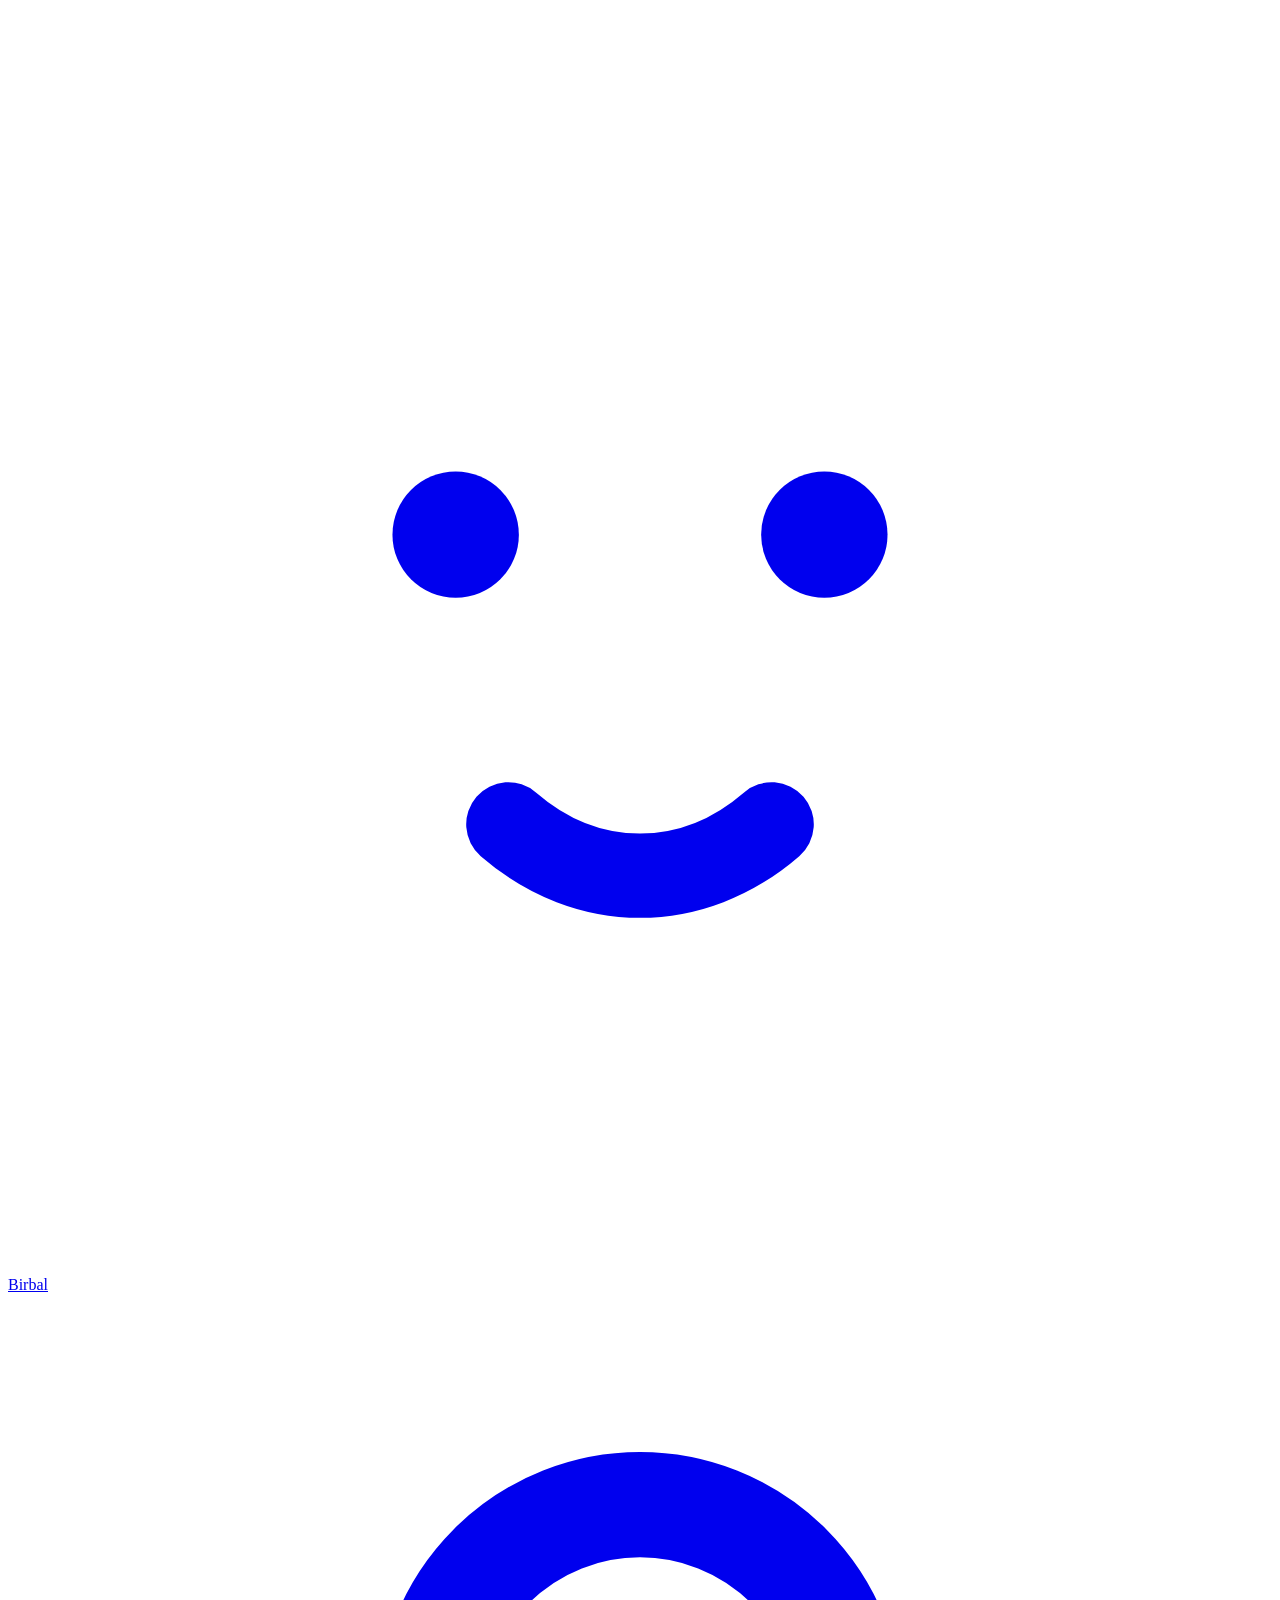
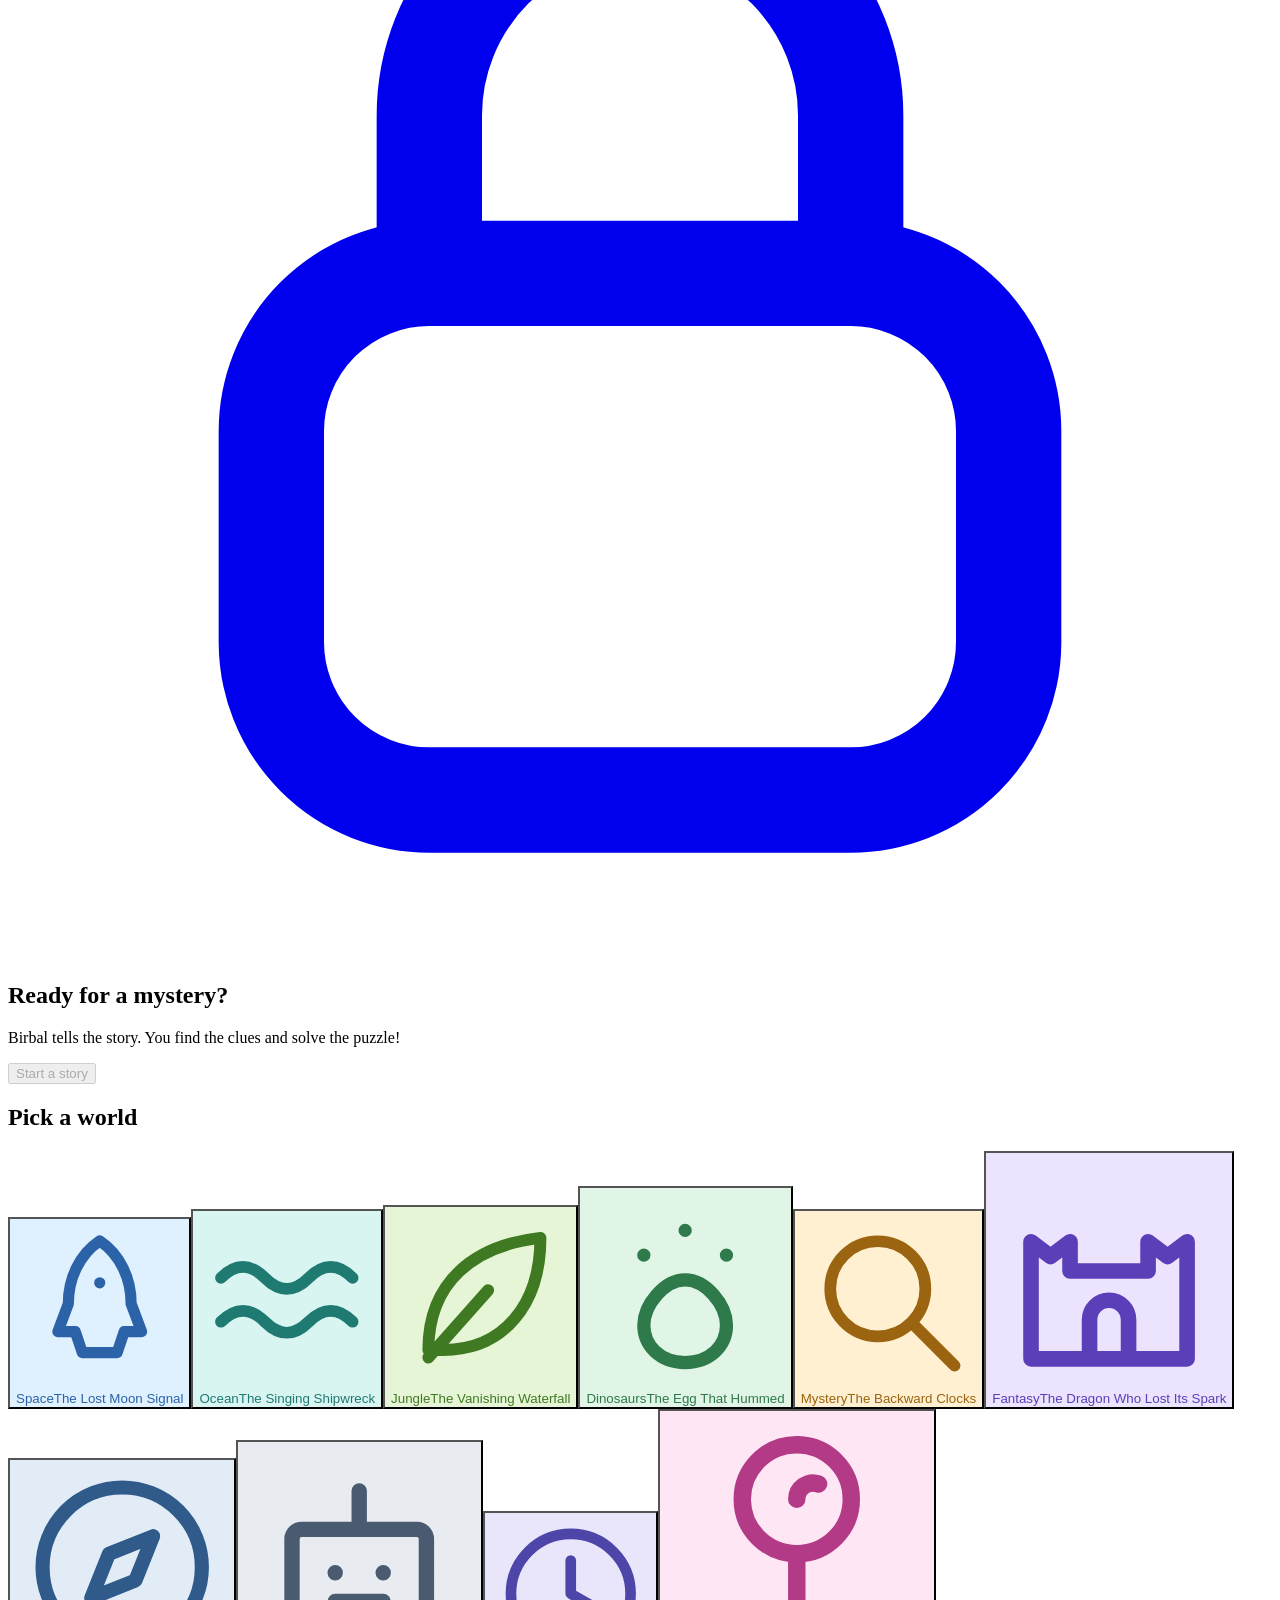
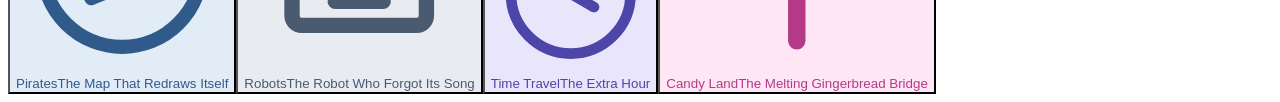
==== index.html @ 878a2c6e "Publish Birbal static site Co-Authored-By: Claude Opus 5.5 <noreply@anthropic.com>" ====
<!DOCTYPE html><html lang="en" class="aFszna_variable"><head><meta charSet="utf-8"/><meta name="viewport" content="width=device-width, initial-scale=1, viewport-fit=cover"/><link rel="preload" href="/birbal/_next/static/media/61715dc81dd9b4e8-s.p.0ez3bnoxb63ra.woff2" as="font" crossorigin="" type="font/woff2"/><link rel="stylesheet" href="/birbal/_next/static/chunks/2mr7wgfhaxmcb.css" data-precedence="next"/><link rel="preload" as="script" fetchPriority="low" href="/birbal/_next/static/chunks/3v_59l1qr_8dp.js"/><script src="/birbal/_next/static/chunks/1gxixk9rla1_d.js" async=""></script><script src="/birbal/_next/static/chunks/23e6jep2anmtk.js" async=""></script><script src="/birbal/_next/static/chunks/turbopack-1sges23ohlse-.js" async=""></script><script src="/birbal/_next/static/chunks/3qfy96eoyh-ek.js" async=""></script><script src="/birbal/_next/static/chunks/2j0jc3x-bgsv2.js" async=""></script><meta name="theme-color" content="#fdf6ea"/><title>Birbal · Stories you solve</title><meta name="description" content="A witty storyteller for kids. Every story is a mystery you help solve."/><meta name="next-size-adjust" content=""/><script src="/birbal/_next/static/chunks/0cz1d0mv5g_q7.js" noModule=""></script></head><body class="font-sans antialiased"><div hidden=""><!--$--><!--/$--></div><main class="mx-auto min-h-dvh max-w-5xl px-4 pb-16 pt-[max(1.25rem,env(safe-area-inset-top))] sm:px-8"><header class="flex items-center justify-between py-2"><a class="flex items-center gap-2.5" aria-label="Birbal home" href="/birbal/"><span class="grid place-items-center rounded-[40%] bg-sun text-white shadow-soft h-12 w-12 text-2xl" aria-hidden="true"><svg viewBox="0 0 24 24" fill="none" stroke="currentColor" stroke-width="1.6" stroke-linecap="round" stroke-linejoin="round" class="h-[70%] w-[70%]" aria-hidden="true"><circle cx="8.5" cy="10" r="1.2" fill="currentColor" stroke="none"></circle><circle cx="15.5" cy="10" r="1.2" fill="currentColor" stroke="none"></circle><path d="M9.5 15.5c1.5 1.3 3.5 1.3 5 0"></path></svg></span><span class="font-display font-bold tracking-tight text-4xl">Birbal</span></a><a aria-label="Grown-ups settings" class="grid h-11 w-11 place-items-center rounded-full bg-white/70 text-muted shadow-soft transition hover:text-ink" href="/birbal/parents/"><svg viewBox="0 0 24 24" fill="none" stroke="currentColor" stroke-width="2" stroke-linecap="round" class="h-5 w-5" aria-hidden="true"><rect x="5" y="11" width="14" height="10" rx="3"></rect><path d="M8 11V8a4 4 0 0 1 8 0v3"></path></svg></a></header><section class="rise mt-6 sm:mt-10"><h1 class="font-display text-4xl font-bold leading-[1.05] sm:text-6xl">Ready for a mystery?</h1><p class="mt-3 max-w-lg text-lg text-muted sm:text-xl">Birbal tells the story. You find the clues and solve the puzzle!</p><button disabled="" class="mt-8 flex w-full items-center justify-center gap-3 rounded-[2rem] bg-sun py-6 font-display text-3xl font-bold text-white shadow-lift transition hover:bg-sun-deep active:scale-[0.98] disabled:opacity-40 sm:py-7 sm:text-4xl">Start a story</button></section><section class="rise mt-12" style="animation-delay:80ms"><h2 class="font-display text-2xl font-semibold">Pick a world</h2><div class="mt-4 grid grid-cols-2 gap-4 sm:grid-cols-3"><button style="background:#dff0ff;color:#2c62a8" class="group flex min-h-36 flex-col items-start justify-between rounded-[1.75rem] p-5 text-left shadow-soft transition duration-200 hover:-translate-y-1 hover:shadow-lift active:scale-[0.97]"><span class="grid h-14 w-14 place-items-center rounded-2xl bg-white/70 text-3xl transition group-hover:scale-110" aria-hidden="true"><svg viewBox="0 0 24 24" fill="none" stroke="currentColor" stroke-width="1.6" stroke-linecap="round" stroke-linejoin="round" class="inline-block h-[1em] w-[1em] align-[-0.125em]"><path d="M12 3c3 2 4.5 5.5 4.5 9L18 16h-2.5l-1 3h-5l-1-3H6l1.5-4C7.5 8.5 9 5 12 3zM12 9v.01"></path></svg></span><span><span class="block text-sm font-semibold opacity-75">Space</span><span class="mt-0.5 block font-display text-xl font-semibold leading-tight">The Lost Moon Signal</span></span></button><button style="background:#d9f5f2;color:#1f7a72" class="group flex min-h-36 flex-col items-start justify-between rounded-[1.75rem] p-5 text-left shadow-soft transition duration-200 hover:-translate-y-1 hover:shadow-lift active:scale-[0.97]"><span class="grid h-14 w-14 place-items-center rounded-2xl bg-white/70 text-3xl transition group-hover:scale-110" aria-hidden="true"><svg viewBox="0 0 24 24" fill="none" stroke="currentColor" stroke-width="1.6" stroke-linecap="round" stroke-linejoin="round" class="inline-block h-[1em] w-[1em] align-[-0.125em]"><path d="M3 9c2-2 4-2 6 0s4 2 6 0 4-2 6 0M3 15c2-2 4-2 6 0s4 2 6 0 4-2 6 0"></path></svg></span><span><span class="block text-sm font-semibold opacity-75">Ocean</span><span class="mt-0.5 block font-display text-xl font-semibold leading-tight">The Singing Shipwreck</span></span></button><button style="background:#e6f5d6;color:#3f7a23" class="group flex min-h-36 flex-col items-start justify-between rounded-[1.75rem] p-5 text-left shadow-soft transition duration-200 hover:-translate-y-1 hover:shadow-lift active:scale-[0.97]"><span class="grid h-14 w-14 place-items-center rounded-2xl bg-white/70 text-3xl transition group-hover:scale-110" aria-hidden="true"><svg viewBox="0 0 24 24" fill="none" stroke="currentColor" stroke-width="1.6" stroke-linecap="round" stroke-linejoin="round" class="inline-block h-[1em] w-[1em] align-[-0.125em]"><path d="M5 19C5 10 11 5 20 4c0 9-5 15-13 15zM5 20l8-9"></path></svg></span><span><span class="block text-sm font-semibold opacity-75">Jungle</span><span class="mt-0.5 block font-display text-xl font-semibold leading-tight">The Vanishing Waterfall</span></span></button><button style="background:#e0f5e6;color:#2e7a4a" class="group flex min-h-36 flex-col items-start justify-between rounded-[1.75rem] p-5 text-left shadow-soft transition duration-200 hover:-translate-y-1 hover:shadow-lift active:scale-[0.97]"><span class="grid h-14 w-14 place-items-center rounded-2xl bg-white/70 text-3xl transition group-hover:scale-110" aria-hidden="true"><svg viewBox="0 0 24 24" fill="none" stroke="currentColor" stroke-width="1.6" stroke-linecap="round" stroke-linejoin="round" class="inline-block h-[1em] w-[1em] align-[-0.125em]"><path d="M12 21c-3 0-5-2-5-4.5S9.5 11 12 11s5 3 5 5.5-2 4.5-5 4.5zM7 8v.01M12 5v.01M17 8v.01"></path></svg></span><span><span class="block text-sm font-semibold opacity-75">Dinosaurs</span><span class="mt-0.5 block font-display text-xl font-semibold leading-tight">The Egg That Hummed</span></span></button><button style="background:#fff0d1;color:#9a6410" class="group flex min-h-36 flex-col items-start justify-between rounded-[1.75rem] p-5 text-left shadow-soft transition duration-200 hover:-translate-y-1 hover:shadow-lift active:scale-[0.97]"><span class="grid h-14 w-14 place-items-center rounded-2xl bg-white/70 text-3xl transition group-hover:scale-110" aria-hidden="true"><svg viewBox="0 0 24 24" fill="none" stroke="currentColor" stroke-width="1.6" stroke-linecap="round" stroke-linejoin="round" class="inline-block h-[1em] w-[1em] align-[-0.125em]"><path d="M10.5 17a6.5 6.5 0 1 0 0-13 6.5 6.5 0 0 0 0 13zM15.5 15.5 21 21"></path></svg></span><span><span class="block text-sm font-semibold opacity-75">Mystery</span><span class="mt-0.5 block font-display text-xl font-semibold leading-tight">The Backward Clocks</span></span></button><button style="background:#ece3ff;color:#5b3fb8" class="group flex min-h-36 flex-col items-start justify-between rounded-[1.75rem] p-5 text-left shadow-soft transition duration-200 hover:-translate-y-1 hover:shadow-lift active:scale-[0.97]"><span class="grid h-14 w-14 place-items-center rounded-2xl bg-white/70 text-3xl transition group-hover:scale-110" aria-hidden="true"><svg viewBox="0 0 24 24" fill="none" stroke="currentColor" stroke-width="1.6" stroke-linecap="round" stroke-linejoin="round" class="inline-block h-[1em] w-[1em] align-[-0.125em]"><path d="M4 21V9l2 1.5L8 9v3h8V9l2 1.5L20 9v12zM10 21v-4a2 2 0 0 1 4 0v4"></path></svg></span><span><span class="block text-sm font-semibold opacity-75">Fantasy</span><span class="mt-0.5 block font-display text-xl font-semibold leading-tight">The Dragon Who Lost Its Spark</span></span></button><button style="background:#e2ecf7;color:#2f5a8a" class="group flex min-h-36 flex-col items-start justify-between rounded-[1.75rem] p-5 text-left shadow-soft transition duration-200 hover:-translate-y-1 hover:shadow-lift active:scale-[0.97]"><span class="grid h-14 w-14 place-items-center rounded-2xl bg-white/70 text-3xl transition group-hover:scale-110" aria-hidden="true"><svg viewBox="0 0 24 24" fill="none" stroke="currentColor" stroke-width="1.6" stroke-linecap="round" stroke-linejoin="round" class="inline-block h-[1em] w-[1em] align-[-0.125em]"><path d="M12 21a9 9 0 1 0 0-18 9 9 0 0 0 0 18zM15.5 8.5l-2 5-5 2 2-5z"></path></svg></span><span><span class="block text-sm font-semibold opacity-75">Pirates</span><span class="mt-0.5 block font-display text-xl font-semibold leading-tight">The Map That Redraws Itself</span></span></button><button style="background:#e8ecf1;color:#4a5a70" class="group flex min-h-36 flex-col items-start justify-between rounded-[1.75rem] p-5 text-left shadow-soft transition duration-200 hover:-translate-y-1 hover:shadow-lift active:scale-[0.97]"><span class="grid h-14 w-14 place-items-center rounded-2xl bg-white/70 text-3xl transition group-hover:scale-110" aria-hidden="true"><svg viewBox="0 0 24 24" fill="none" stroke="currentColor" stroke-width="1.6" stroke-linecap="round" stroke-linejoin="round" class="inline-block h-[1em] w-[1em] align-[-0.125em]"><path d="M6 9h12a1 1 0 0 1 1 1v8a1 1 0 0 1-1 1H6a1 1 0 0 1-1-1v-8a1 1 0 0 1 1-1zM12 9V5M12 5v.01M9.5 13.5v.01M14.5 13.5v.01M9.5 16.5h5"></path></svg></span><span><span class="block text-sm font-semibold opacity-75">Robots</span><span class="mt-0.5 block font-display text-xl font-semibold leading-tight">The Robot Who Forgot Its Song</span></span></button><button style="background:#e9e6fb;color:#4d45a8" class="group flex min-h-36 flex-col items-start justify-between rounded-[1.75rem] p-5 text-left shadow-soft transition duration-200 hover:-translate-y-1 hover:shadow-lift active:scale-[0.97]"><span class="grid h-14 w-14 place-items-center rounded-2xl bg-white/70 text-3xl transition group-hover:scale-110" aria-hidden="true"><svg viewBox="0 0 24 24" fill="none" stroke="currentColor" stroke-width="1.6" stroke-linecap="round" stroke-linejoin="round" class="inline-block h-[1em] w-[1em] align-[-0.125em]"><path d="M12 21a9 9 0 1 0 0-18 9 9 0 0 0 0 18zM12 7v5l3.5 2"></path></svg></span><span><span class="block text-sm font-semibold opacity-75">Time Travel</span><span class="mt-0.5 block font-display text-xl font-semibold leading-tight">The Extra Hour</span></span></button><button style="background:#ffe6f4;color:#b23a87" class="group flex min-h-36 flex-col items-start justify-between rounded-[1.75rem] p-5 text-left shadow-soft transition duration-200 hover:-translate-y-1 hover:shadow-lift active:scale-[0.97]"><span class="grid h-14 w-14 place-items-center rounded-2xl bg-white/70 text-3xl transition group-hover:scale-110" aria-hidden="true"><svg viewBox="0 0 24 24" fill="none" stroke="currentColor" stroke-width="1.6" stroke-linecap="round" stroke-linejoin="round" class="inline-block h-[1em] w-[1em] align-[-0.125em]"><path d="M12 13a5 5 0 1 0 0-10 5 5 0 0 0 0 10zM12 13v8M12 8a1.5 1.5 0 0 1 2-1.4"></path></svg></span><span><span class="block text-sm font-semibold opacity-75">Candy Land</span><span class="mt-0.5 block font-display text-xl font-semibold leading-tight">The Melting Gingerbread Bridge</span></span></button></div></section></main><!--$--><!--/$--><script id="_R_">(globalThis["TURBOPACK"] || (globalThis["TURBOPACK"] = [])).push({"otherChunks":["static/chunks/3v_59l1qr_8dp.js","static/chunks/1gxixk9rla1_d.js","static/chunks/23e6jep2anmtk.js"],"runtimeModuleIds":[94553]});</script><script src="/birbal/_next/static/chunks/3v_59l1qr_8dp.js" async=""></script><script>(self.__next_f=self.__next_f||[]).push([0])</script><script>self.__next_f.push([1,"1:\"$Sreact.fragment\"\n2:\"/birbal/_next/static/chunks/3qfy96eoyh-ek.js\"\n3:I[39756,[\"$2\"],\"default\"]\n4:I[37457,[\"$2\"],\"default\"]\n6:I[47257,[\"$2\"],\"ClientPageRoot\"]\n7:\"/birbal/_next/static/chunks/2j0jc3x-bgsv2.js\"\n8:I[31713,[\"$2\",\"$7\"],\"default\"]\nb:I[97367,[\"$2\"],\"OutletBoundary\"]\nc:\"$Sreact.suspense\"\ne:\"ViewportBoundary\"\nf:I[97367,[\"$2\"],\"$e\"]\n11:\"MetadataBoundary\"\n12:I[97367,[\"$2\"],\"$11\"]\n14:I[68027,[\"$2\"],\"default\",1]\n:HL[\"/birbal/_next/static/chunks/2mr7wgfhaxmcb.css\",\"style\"]\n:HL[\"/birbal/_next/static/media/61715dc81dd9b4e8-s.p.0ez3bnoxb63ra.woff2\",\"font\",{\"crossOrigin\":\"\",\"type\":\"font/woff2\"}]\n5:[[\"children\",{\"s\":\"__PAGE__\",\"h\":512,\"d\":{\"r\":[\"$\",\"$1\",\"c\",{\"children\":[[\"$\",\"$L6\",null,{\"Component\":\"$8\",\"serverProvidedParams\":{\"searchParams\":{},\"params\":{},\"promises\":[\"$@9\",\"$@a\"]}}],[[\"$\",\"script\",\"script-0\",{\"src\":\"/birbal/_next/static/chunks/2j0jc3x-bgsv2.js\",\"async\":true,\"nonce\":\"$undefined\"}]],[\"$\",\"$Lb\",null,{\"children\":[\"$\",\"$c\",null,{\"name\":\"Next.MetadataOutlet\",\"children\":\"$@d\"}]}]]}],\"p\":false,\"v\":null}}]]\n0:{\"P\":null,\"c\":[\"\",\"\"],\"q\":\"\",\"i\":false,\"t\":{\"t\":{\"s\":\"\",\"h\":528,\"d\":{\"r\":[\"$\",\"$1\",\"c\",{\"children\":[[[\"$\",\"link\",\"0\",{\"rel\":\"stylesheet\",\"href\":\"/birbal/_next/static/chunks/2mr7wgfhaxmcb.css\",\"precedence\":\"next\",\"crossOrigin\":\"$undefined\",\"nonce\":\"$undefined\"}],[\"$\",\"script\",\"script-0\",{\"src\":\"/birbal/_next/static/chunks/3qfy96eoyh-ek.js\",\"async\":true,\"nonce\":\"$undefined\"}]],[\"$\",\"html\",null,{\"lang\":\"en\",\"className\":\"aFszna_variable\",\"children\":[\"$\",\"body\",null,{\"className\":\"font-sans antialiased\",\"children\":[\"$\",\"$L3\",null,{\"parallelRouterKey\":\"children\",\"error\":\"$undefined\",\"errorStyles\":\"$undefined\",\"errorScripts\":\"$undefined\",\"template\":[\"$\",\"$L4\",null,{}],\"templateStyles\":\"$undefined\",\"templateScripts\":\"$undefined\",\"notFound\":[[[\"$\",\"title\",null,{\"children\":\"404: This page could not be found.\"}],[\"$\",\"div\",null,{\"style\":{\"fontFamily\":\"system-ui,\\\"Segoe UI\\\",Roboto,Helvetica,Arial,sans-serif,\\\"Apple Color Emoji\\\",\\\"Segoe UI Emoji\\\"\",\"height\":\"100vh\",\"textAlign\":\"center\",\"display\":\"flex\",\"flexDirection\":\"column\",\"alignItems\":\"center\",\"justifyContent\":\"center\"},\"children\":[\"$\",\"div\",null,{\"children\":[[\"$\",\"style\",null,{\"dangerouslySetInnerHTML\":{\"__html\":\"body{color:#000;background:#fff;margin:0}.next-error-h1{border-right:1px solid rgba(0,0,0,.3)}@media (prefers-color-scheme:dark){body{color:#fff;background:#000}.next-error-h1{border-right:1px solid rgba(255,255,255,.3)}}\"}}],[\"$\",\"h1\",null,{\"className\":\"next-error-h1\",\"style\":{\"display\":\"inline-block\",\"margin\":\"0 20px 0 0\",\"padding\":\"0 23px 0 0\",\"fontSize\":24,\"fontWeight\":500,\"verticalAlign\":\"top\",\"lineHeight\":\"49px\"},\"children\":404}],[\"$\",\"div\",null,{\"style\":{\"display\":\"inline-block\"},\"children\":[\"$\",\"h2\",null,{\"style\":{\"fontSize\":14,\"fontWeight\":400,\"lineHeight\":\"49px\",\"margin\":0},\"children\":\"This page could not be found.\"}]}]]}]}]],[]],\"forbidden\":\"$undefined\",\"unauthorized\":\"$undefined\"}]}]}]]}],\"p\":false,\"v\":null},\"c\":\"$Q5\"},\"h\":{\"r\":[\"$\",\"$1\",\"h\",{\"children\":[null,[\"$\",\"$Lf\",null,{\"children\":\"$L10\"}],[\"$\",\"$L12\",null,{\"children\":[[\"$\",\"div\",null,{\"hidden\":true,\"children\":[\"$\",\"$c\",null,{\"name\":\"Next.Metadata\",\"children\":\"$L13\"}]}],null]}],[\"$\",\"meta\",null,{\"name\":\"next-size-adjust\",\"content\":\"\"}]]}],\"p\":false,\"v\":null}},\"m\":\"$undefined\",\"G\":[\"$14\",[[\"$\",\"link\",\"0\",{\"rel\":\"stylesheet\",\"href\":\"/birbal/_next/static/chunks/2mr7wgfhaxmcb.css\",\"precedence\":\"next\",\"crossOrigin\":\"$undefined\",\"nonce\":\"$undefined\"}]]],\"S\":true,\"r\":\"$undefined\",\"s\":\"$undefined\",\"a\":\"$undefined\",\"l\":\"$undefined\",\"p\":\"$undefined\",\"d\":\"$undefined\",\"b\":\"-GtKvKA4w7lFT_osqT0xB\"}\n9:{}\na:\"$5:0:1:d:r:props:children:0:props:serverProvidedParams:params\"\n10:[[\"$\",\"meta\",\"0\",{\"charSet\":\"utf-8\"}],[\"$\",\"meta\",\"1\",{\"name\":\"viewport\",\"content\":\"width=device-width, initial-scale=1, viewport-fit=cover\"}],[\"$\",\"meta\",\"2\",{\"name\":\"theme-color\",\"content\":\"#fdf6ea\"}]]\nd:null\n13:[[\"$\",\"title\",\"0\",{\"children\":\"Birbal · Stories you solve\"}],[\"$\",\"meta\",\"1\",{\"name\":\"description\",\"content\":\"A witty storyteller for kids. Every story is a mystery you help solve.\"}]]\n"])</script></body></html>
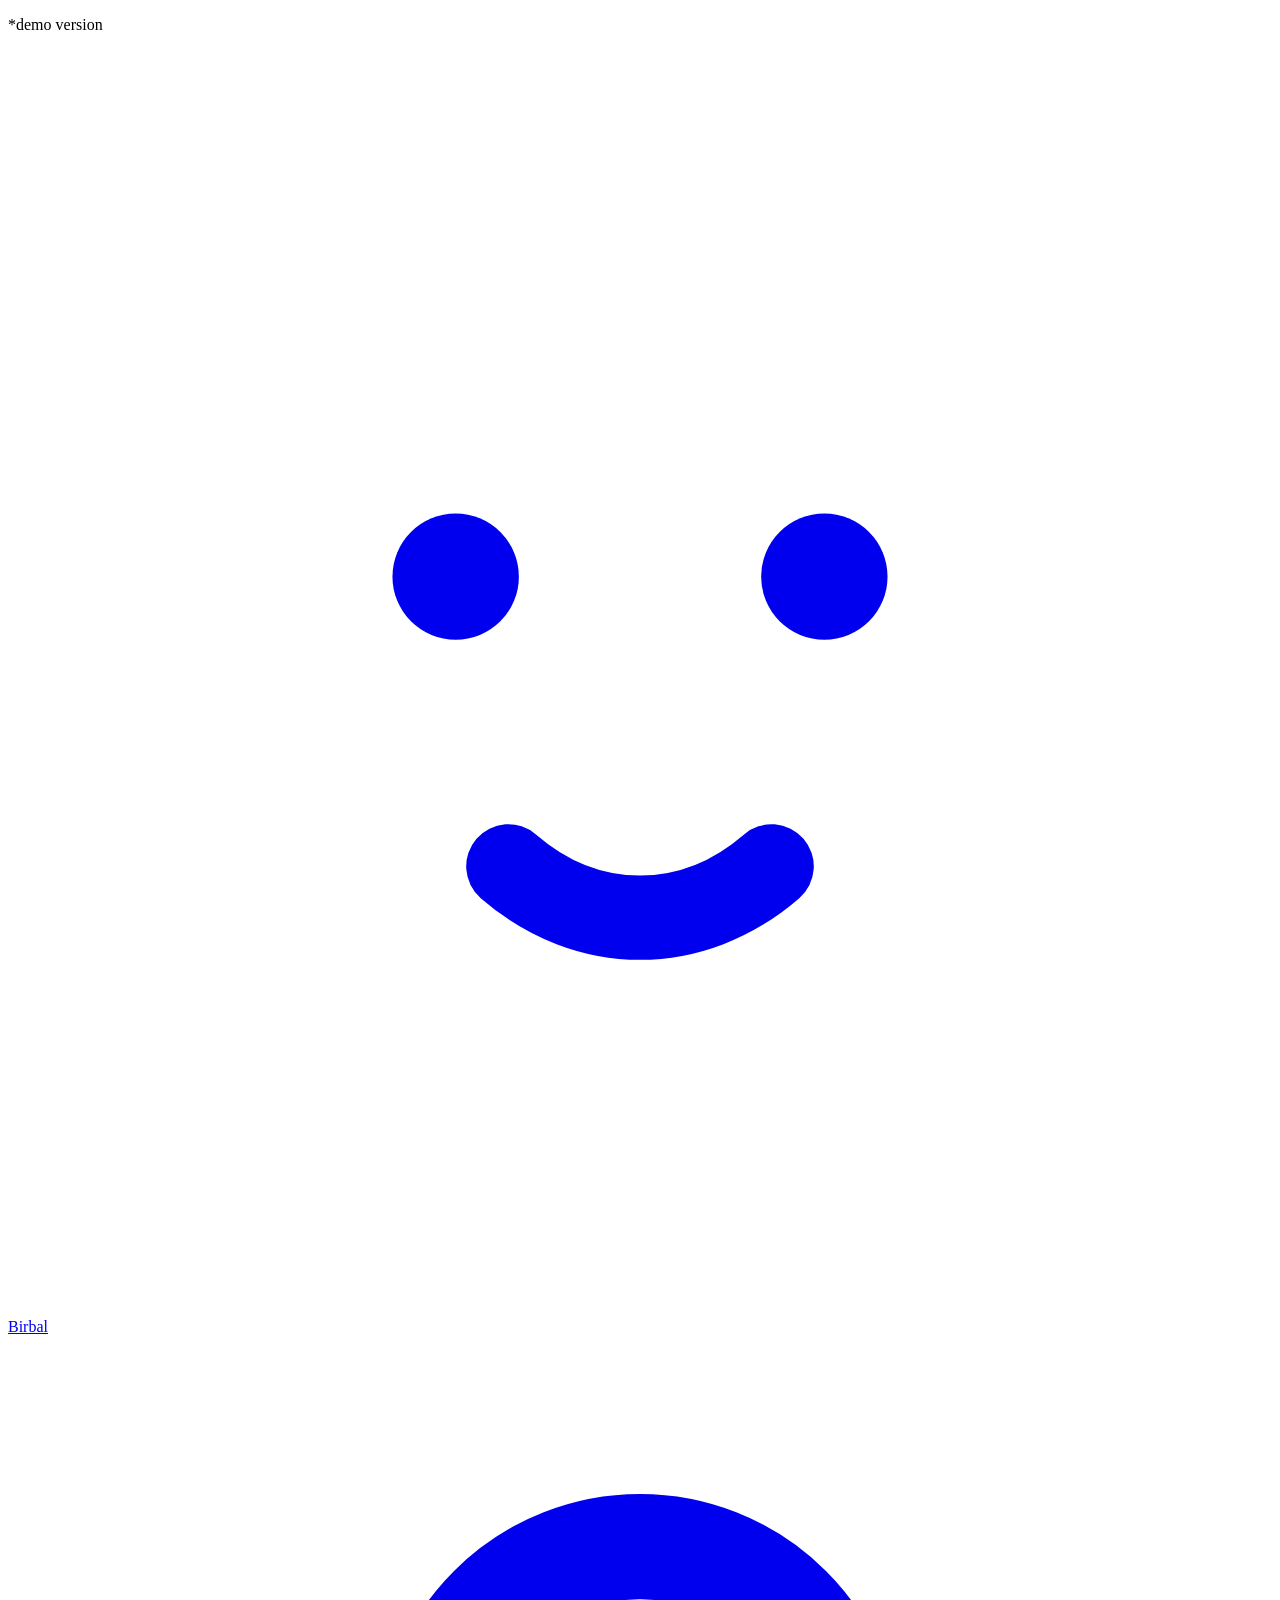
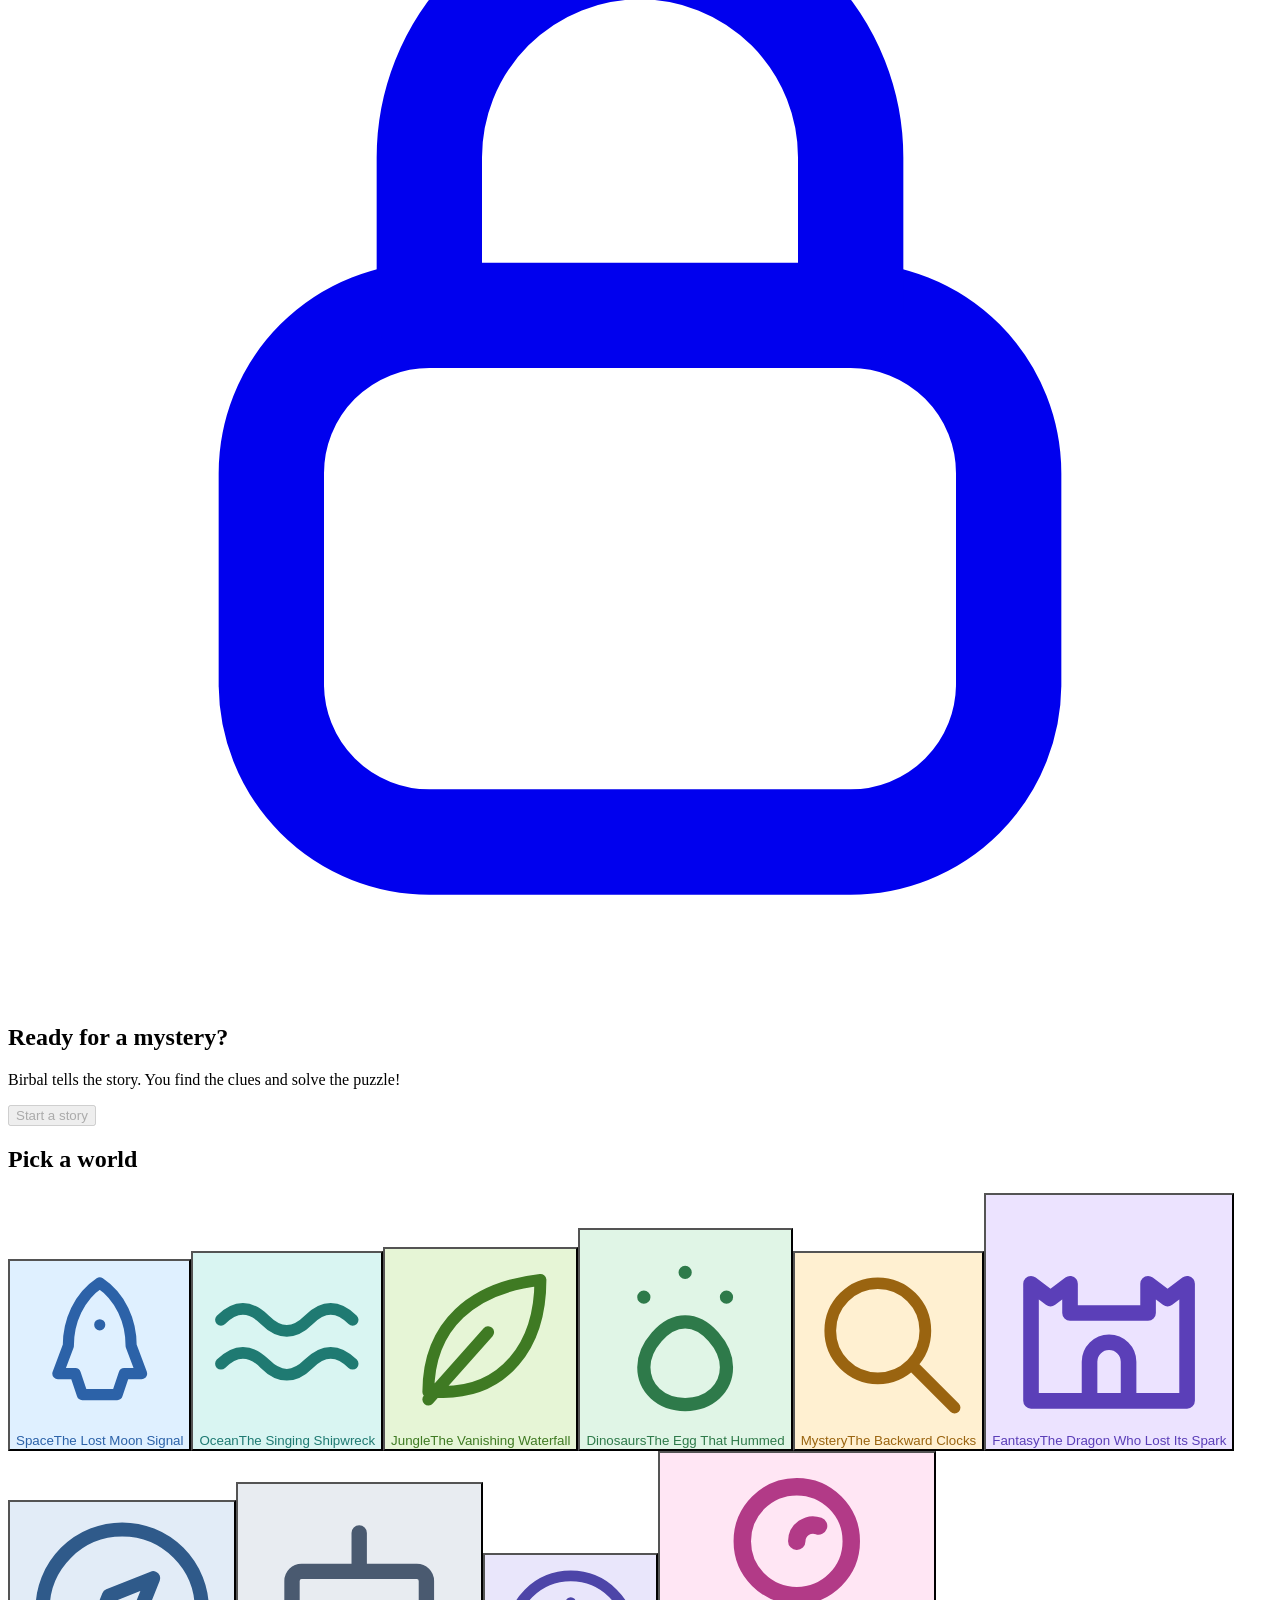
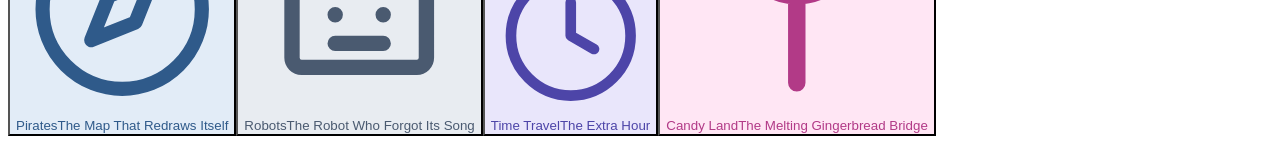
==== commit cb2e0ec7: "Add demo version label Co-Authored-By: Claude Opus 5.5 <noreply@anthropic.com>" ====
--- a/index.html
+++ b/index.html
@@ -1 +1 @@
-<!DOCTYPE html><html lang="en" class="aFszna_variable"><head><meta charSet="utf-8"/><meta name="viewport" content="width=device-width, initial-scale=1, viewport-fit=cover"/><link rel="preload" href="/birbal/_next/static/media/61715dc81dd9b4e8-s.p.0ez3bnoxb63ra.woff2" as="font" crossorigin="" type="font/woff2"/><link rel="stylesheet" href="/birbal/_next/static/chunks/2mr7wgfhaxmcb.css" data-precedence="next"/><link rel="preload" as="script" fetchPriority="low" href="/birbal/_next/static/chunks/3v_59l1qr_8dp.js"/><script src="/birbal/_next/static/chunks/1gxixk9rla1_d.js" async=""></script><script src="/birbal/_next/static/chunks/23e6jep2anmtk.js" async=""></script><script src="/birbal/_next/static/chunks/turbopack-1sges23ohlse-.js" async=""></script><script src="/birbal/_next/static/chunks/3qfy96eoyh-ek.js" async=""></script><script src="/birbal/_next/static/chunks/2j0jc3x-bgsv2.js" async=""></script><meta name="theme-color" content="#fdf6ea"/><title>Birbal · Stories you solve</title><meta name="description" content="A witty storyteller for kids. Every story is a mystery you help solve."/><meta name="next-size-adjust" content=""/><script src="/birbal/_next/static/chunks/0cz1d0mv5g_q7.js" noModule=""></script></head><body class="font-sans antialiased"><div hidden=""><!--$--><!--/$--></div><main class="mx-auto min-h-dvh max-w-5xl px-4 pb-16 pt-[max(1.25rem,env(safe-area-inset-top))] sm:px-8"><header class="flex items-center justify-between py-2"><a class="flex items-center gap-2.5" aria-label="Birbal home" href="/birbal/"><span class="grid place-items-center rounded-[40%] bg-sun text-white shadow-soft h-12 w-12 text-2xl" aria-hidden="true"><svg viewBox="0 0 24 24" fill="none" stroke="currentColor" stroke-width="1.6" stroke-linecap="round" stroke-linejoin="round" class="h-[70%] w-[70%]" aria-hidden="true"><circle cx="8.5" cy="10" r="1.2" fill="currentColor" stroke="none"></circle><circle cx="15.5" cy="10" r="1.2" fill="currentColor" stroke="none"></circle><path d="M9.5 15.5c1.5 1.3 3.5 1.3 5 0"></path></svg></span><span class="font-display font-bold tracking-tight text-4xl">Birbal</span></a><a aria-label="Grown-ups settings" class="grid h-11 w-11 place-items-center rounded-full bg-white/70 text-muted shadow-soft transition hover:text-ink" href="/birbal/parents/"><svg viewBox="0 0 24 24" fill="none" stroke="currentColor" stroke-width="2" stroke-linecap="round" class="h-5 w-5" aria-hidden="true"><rect x="5" y="11" width="14" height="10" rx="3"></rect><path d="M8 11V8a4 4 0 0 1 8 0v3"></path></svg></a></header><section class="rise mt-6 sm:mt-10"><h1 class="font-display text-4xl font-bold leading-[1.05] sm:text-6xl">Ready for a mystery?</h1><p class="mt-3 max-w-lg text-lg text-muted sm:text-xl">Birbal tells the story. You find the clues and solve the puzzle!</p><button disabled="" class="mt-8 flex w-full items-center justify-center gap-3 rounded-[2rem] bg-sun py-6 font-display text-3xl font-bold text-white shadow-lift transition hover:bg-sun-deep active:scale-[0.98] disabled:opacity-40 sm:py-7 sm:text-4xl">Start a story</button></section><section class="rise mt-12" style="animation-delay:80ms"><h2 class="font-display text-2xl font-semibold">Pick a world</h2><div class="mt-4 grid grid-cols-2 gap-4 sm:grid-cols-3"><button style="background:#dff0ff;color:#2c62a8" class="group flex min-h-36 flex-col items-start justify-between rounded-[1.75rem] p-5 text-left shadow-soft transition duration-200 hover:-translate-y-1 hover:shadow-lift active:scale-[0.97]"><span class="grid h-14 w-14 place-items-center rounded-2xl bg-white/70 text-3xl transition group-hover:scale-110" aria-hidden="true"><svg viewBox="0 0 24 24" fill="none" stroke="currentColor" stroke-width="1.6" stroke-linecap="round" stroke-linejoin="round" class="inline-block h-[1em] w-[1em] align-[-0.125em]"><path d="M12 3c3 2 4.5 5.5 4.5 9L18 16h-2.5l-1 3h-5l-1-3H6l1.5-4C7.5 8.5 9 5 12 3zM12 9v.01"></path></svg></span><span><span class="block text-sm font-semibold opacity-75">Space</span><span class="mt-0.5 block font-display text-xl font-semibold leading-tight">The Lost Moon Signal</span></span></button><button style="background:#d9f5f2;color:#1f7a72" class="group flex min-h-36 flex-col items-start justify-between rounded-[1.75rem] p-5 text-left shadow-soft transition duration-200 hover:-translate-y-1 hover:shadow-lift active:scale-[0.97]"><span class="grid h-14 w-14 place-items-center rounded-2xl bg-white/70 text-3xl transition group-hover:scale-110" aria-hidden="true"><svg viewBox="0 0 24 24" fill="none" stroke="currentColor" stroke-width="1.6" stroke-linecap="round" stroke-linejoin="round" class="inline-block h-[1em] w-[1em] align-[-0.125em]"><path d="M3 9c2-2 4-2 6 0s4 2 6 0 4-2 6 0M3 15c2-2 4-2 6 0s4 2 6 0 4-2 6 0"></path></svg></span><span><span class="block text-sm font-semibold opacity-75">Ocean</span><span class="mt-0.5 block font-display text-xl font-semibold leading-tight">The Singing Shipwreck</span></span></button><button style="background:#e6f5d6;color:#3f7a23" class="group flex min-h-36 flex-col items-start justify-between rounded-[1.75rem] p-5 text-left shadow-soft transition duration-200 hover:-translate-y-1 hover:shadow-lift active:scale-[0.97]"><span class="grid h-14 w-14 place-items-center rounded-2xl bg-white/70 text-3xl transition group-hover:scale-110" aria-hidden="true"><svg viewBox="0 0 24 24" fill="none" stroke="currentColor" stroke-width="1.6" stroke-linecap="round" stroke-linejoin="round" class="inline-block h-[1em] w-[1em] align-[-0.125em]"><path d="M5 19C5 10 11 5 20 4c0 9-5 15-13 15zM5 20l8-9"></path></svg></span><span><span class="block text-sm font-semibold opacity-75">Jungle</span><span class="mt-0.5 block font-display text-xl font-semibold leading-tight">The Vanishing Waterfall</span></span></button><button style="background:#e0f5e6;color:#2e7a4a" class="group flex min-h-36 flex-col items-start justify-between rounded-[1.75rem] p-5 text-left shadow-soft transition duration-200 hover:-translate-y-1 hover:shadow-lift active:scale-[0.97]"><span class="grid h-14 w-14 place-items-center rounded-2xl bg-white/70 text-3xl transition group-hover:scale-110" aria-hidden="true"><svg viewBox="0 0 24 24" fill="none" stroke="currentColor" stroke-width="1.6" stroke-linecap="round" stroke-linejoin="round" class="inline-block h-[1em] w-[1em] align-[-0.125em]"><path d="M12 21c-3 0-5-2-5-4.5S9.5 11 12 11s5 3 5 5.5-2 4.5-5 4.5zM7 8v.01M12 5v.01M17 8v.01"></path></svg></span><span><span class="block text-sm font-semibold opacity-75">Dinosaurs</span><span class="mt-0.5 block font-display text-xl font-semibold leading-tight">The Egg That Hummed</span></span></button><button style="background:#fff0d1;color:#9a6410" class="group flex min-h-36 flex-col items-start justify-between rounded-[1.75rem] p-5 text-left shadow-soft transition duration-200 hover:-translate-y-1 hover:shadow-lift active:scale-[0.97]"><span class="grid h-14 w-14 place-items-center rounded-2xl bg-white/70 text-3xl transition group-hover:scale-110" aria-hidden="true"><svg viewBox="0 0 24 24" fill="none" stroke="currentColor" stroke-width="1.6" stroke-linecap="round" stroke-linejoin="round" class="inline-block h-[1em] w-[1em] align-[-0.125em]"><path d="M10.5 17a6.5 6.5 0 1 0 0-13 6.5 6.5 0 0 0 0 13zM15.5 15.5 21 21"></path></svg></span><span><span class="block text-sm font-semibold opacity-75">Mystery</span><span class="mt-0.5 block font-display text-xl font-semibold leading-tight">The Backward Clocks</span></span></button><button style="background:#ece3ff;color:#5b3fb8" class="group flex min-h-36 flex-col items-start justify-between rounded-[1.75rem] p-5 text-left shadow-soft transition duration-200 hover:-translate-y-1 hover:shadow-lift active:scale-[0.97]"><span class="grid h-14 w-14 place-items-center rounded-2xl bg-white/70 text-3xl transition group-hover:scale-110" aria-hidden="true"><svg viewBox="0 0 24 24" fill="none" stroke="currentColor" stroke-width="1.6" stroke-linecap="round" stroke-linejoin="round" class="inline-block h-[1em] w-[1em] align-[-0.125em]"><path d="M4 21V9l2 1.5L8 9v3h8V9l2 1.5L20 9v12zM10 21v-4a2 2 0 0 1 4 0v4"></path></svg></span><span><span class="block text-sm font-semibold opacity-75">Fantasy</span><span class="mt-0.5 block font-display text-xl font-semibold leading-tight">The Dragon Who Lost Its Spark</span></span></button><button style="background:#e2ecf7;color:#2f5a8a" class="group flex min-h-36 flex-col items-start justify-between rounded-[1.75rem] p-5 text-left shadow-soft transition duration-200 hover:-translate-y-1 hover:shadow-lift active:scale-[0.97]"><span class="grid h-14 w-14 place-items-center rounded-2xl bg-white/70 text-3xl transition group-hover:scale-110" aria-hidden="true"><svg viewBox="0 0 24 24" fill="none" stroke="currentColor" stroke-width="1.6" stroke-linecap="round" stroke-linejoin="round" class="inline-block h-[1em] w-[1em] align-[-0.125em]"><path d="M12 21a9 9 0 1 0 0-18 9 9 0 0 0 0 18zM15.5 8.5l-2 5-5 2 2-5z"></path></svg></span><span><span class="block text-sm font-semibold opacity-75">Pirates</span><span class="mt-0.5 block font-display text-xl font-semibold leading-tight">The Map That Redraws Itself</span></span></button><button style="background:#e8ecf1;color:#4a5a70" class="group flex min-h-36 flex-col items-start justify-between rounded-[1.75rem] p-5 text-left shadow-soft transition duration-200 hover:-translate-y-1 hover:shadow-lift active:scale-[0.97]"><span class="grid h-14 w-14 place-items-center rounded-2xl bg-white/70 text-3xl transition group-hover:scale-110" aria-hidden="true"><svg viewBox="0 0 24 24" fill="none" stroke="currentColor" stroke-width="1.6" stroke-linecap="round" stroke-linejoin="round" class="inline-block h-[1em] w-[1em] align-[-0.125em]"><path d="M6 9h12a1 1 0 0 1 1 1v8a1 1 0 0 1-1 1H6a1 1 0 0 1-1-1v-8a1 1 0 0 1 1-1zM12 9V5M12 5v.01M9.5 13.5v.01M14.5 13.5v.01M9.5 16.5h5"></path></svg></span><span><span class="block text-sm font-semibold opacity-75">Robots</span><span class="mt-0.5 block font-display text-xl font-semibold leading-tight">The Robot Who Forgot Its Song</span></span></button><button style="background:#e9e6fb;color:#4d45a8" class="group flex min-h-36 flex-col items-start justify-between rounded-[1.75rem] p-5 text-left shadow-soft transition duration-200 hover:-translate-y-1 hover:shadow-lift active:scale-[0.97]"><span class="grid h-14 w-14 place-items-center rounded-2xl bg-white/70 text-3xl transition group-hover:scale-110" aria-hidden="true"><svg viewBox="0 0 24 24" fill="none" stroke="currentColor" stroke-width="1.6" stroke-linecap="round" stroke-linejoin="round" class="inline-block h-[1em] w-[1em] align-[-0.125em]"><path d="M12 21a9 9 0 1 0 0-18 9 9 0 0 0 0 18zM12 7v5l3.5 2"></path></svg></span><span><span class="block text-sm font-semibold opacity-75">Time Travel</span><span class="mt-0.5 block font-display text-xl font-semibold leading-tight">The Extra Hour</span></span></button><button style="background:#ffe6f4;color:#b23a87" class="group flex min-h-36 flex-col items-start justify-between rounded-[1.75rem] p-5 text-left shadow-soft transition duration-200 hover:-translate-y-1 hover:shadow-lift active:scale-[0.97]"><span class="grid h-14 w-14 place-items-center rounded-2xl bg-white/70 text-3xl transition group-hover:scale-110" aria-hidden="true"><svg viewBox="0 0 24 24" fill="none" stroke="currentColor" stroke-width="1.6" stroke-linecap="round" stroke-linejoin="round" class="inline-block h-[1em] w-[1em] align-[-0.125em]"><path d="M12 13a5 5 0 1 0 0-10 5 5 0 0 0 0 10zM12 13v8M12 8a1.5 1.5 0 0 1 2-1.4"></path></svg></span><span><span class="block text-sm font-semibold opacity-75">Candy Land</span><span class="mt-0.5 block font-display text-xl font-semibold leading-tight">The Melting Gingerbread Bridge</span></span></button></div></section></main><!--$--><!--/$--><script id="_R_">(globalThis["TURBOPACK"] || (globalThis["TURBOPACK"] = [])).push({"otherChunks":["static/chunks/3v_59l1qr_8dp.js","static/chunks/1gxixk9rla1_d.js","static/chunks/23e6jep2anmtk.js"],"runtimeModuleIds":[94553]});</script><script src="/birbal/_next/static/chunks/3v_59l1qr_8dp.js" async=""></script><script>(self.__next_f=self.__next_f||[]).push([0])</script><script>self.__next_f.push([1,"1:\"$Sreact.fragment\"\n2:\"/birbal/_next/static/chunks/3qfy96eoyh-ek.js\"\n3:I[39756,[\"$2\"],\"default\"]\n4:I[37457,[\"$2\"],\"default\"]\n6:I[47257,[\"$2\"],\"ClientPageRoot\"]\n7:\"/birbal/_next/static/chunks/2j0jc3x-bgsv2.js\"\n8:I[31713,[\"$2\",\"$7\"],\"default\"]\nb:I[97367,[\"$2\"],\"OutletBoundary\"]\nc:\"$Sreact.suspense\"\ne:\"ViewportBoundary\"\nf:I[97367,[\"$2\"],\"$e\"]\n11:\"MetadataBoundary\"\n12:I[97367,[\"$2\"],\"$11\"]\n14:I[68027,[\"$2\"],\"default\",1]\n:HL[\"/birbal/_next/static/chunks/2mr7wgfhaxmcb.css\",\"style\"]\n:HL[\"/birbal/_next/static/media/61715dc81dd9b4e8-s.p.0ez3bnoxb63ra.woff2\",\"font\",{\"crossOrigin\":\"\",\"type\":\"font/woff2\"}]\n5:[[\"children\",{\"s\":\"__PAGE__\",\"h\":512,\"d\":{\"r\":[\"$\",\"$1\",\"c\",{\"children\":[[\"$\",\"$L6\",null,{\"Component\":\"$8\",\"serverProvidedParams\":{\"searchParams\":{},\"params\":{},\"promises\":[\"$@9\",\"$@a\"]}}],[[\"$\",\"script\",\"script-0\",{\"src\":\"/birbal/_next/static/chunks/2j0jc3x-bgsv2.js\",\"async\":true,\"nonce\":\"$undefined\"}]],[\"$\",\"$Lb\",null,{\"children\":[\"$\",\"$c\",null,{\"name\":\"Next.MetadataOutlet\",\"children\":\"$@d\"}]}]]}],\"p\":false,\"v\":null}}]]\n0:{\"P\":null,\"c\":[\"\",\"\"],\"q\":\"\",\"i\":false,\"t\":{\"t\":{\"s\":\"\",\"h\":528,\"d\":{\"r\":[\"$\",\"$1\",\"c\",{\"children\":[[[\"$\",\"link\",\"0\",{\"rel\":\"stylesheet\",\"href\":\"/birbal/_next/static/chunks/2mr7wgfhaxmcb.css\",\"precedence\":\"next\",\"crossOrigin\":\"$undefined\",\"nonce\":\"$undefined\"}],[\"$\",\"script\",\"script-0\",{\"src\":\"/birbal/_next/static/chunks/3qfy96eoyh-ek.js\",\"async\":true,\"nonce\":\"$undefined\"}]],[\"$\",\"html\",null,{\"lang\":\"en\",\"className\":\"aFszna_variable\",\"children\":[\"$\",\"body\",null,{\"className\":\"font-sans antialiased\",\"children\":[\"$\",\"$L3\",null,{\"parallelRouterKey\":\"children\",\"error\":\"$undefined\",\"errorStyles\":\"$undefined\",\"errorScripts\":\"$undefined\",\"template\":[\"$\",\"$L4\",null,{}],\"templateStyles\":\"$undefined\",\"templateScripts\":\"$undefined\",\"notFound\":[[[\"$\",\"title\",null,{\"children\":\"404: This page could not be found.\"}],[\"$\",\"div\",null,{\"style\":{\"fontFamily\":\"system-ui,\\\"Segoe UI\\\",Roboto,Helvetica,Arial,sans-serif,\\\"Apple Color Emoji\\\",\\\"Segoe UI Emoji\\\"\",\"height\":\"100vh\",\"textAlign\":\"center\",\"display\":\"flex\",\"flexDirection\":\"column\",\"alignItems\":\"center\",\"justifyContent\":\"center\"},\"children\":[\"$\",\"div\",null,{\"children\":[[\"$\",\"style\",null,{\"dangerouslySetInnerHTML\":{\"__html\":\"body{color:#000;background:#fff;margin:0}.next-error-h1{border-right:1px solid rgba(0,0,0,.3)}@media (prefers-color-scheme:dark){body{color:#fff;background:#000}.next-error-h1{border-right:1px solid rgba(255,255,255,.3)}}\"}}],[\"$\",\"h1\",null,{\"className\":\"next-error-h1\",\"style\":{\"display\":\"inline-block\",\"margin\":\"0 20px 0 0\",\"padding\":\"0 23px 0 0\",\"fontSize\":24,\"fontWeight\":500,\"verticalAlign\":\"top\",\"lineHeight\":\"49px\"},\"children\":404}],[\"$\",\"div\",null,{\"style\":{\"display\":\"inline-block\"},\"children\":[\"$\",\"h2\",null,{\"style\":{\"fontSize\":14,\"fontWeight\":400,\"lineHeight\":\"49px\",\"margin\":0},\"children\":\"This page could not be found.\"}]}]]}]}]],[]],\"forbidden\":\"$undefined\",\"unauthorized\":\"$undefined\"}]}]}]]}],\"p\":false,\"v\":null},\"c\":\"$Q5\"},\"h\":{\"r\":[\"$\",\"$1\",\"h\",{\"children\":[null,[\"$\",\"$Lf\",null,{\"children\":\"$L10\"}],[\"$\",\"$L12\",null,{\"children\":[[\"$\",\"div\",null,{\"hidden\":true,\"children\":[\"$\",\"$c\",null,{\"name\":\"Next.Metadata\",\"children\":\"$L13\"}]}],null]}],[\"$\",\"meta\",null,{\"name\":\"next-size-adjust\",\"content\":\"\"}]]}],\"p\":false,\"v\":null}},\"m\":\"$undefined\",\"G\":[\"$14\",[[\"$\",\"link\",\"0\",{\"rel\":\"stylesheet\",\"href\":\"/birbal/_next/static/chunks/2mr7wgfhaxmcb.css\",\"precedence\":\"next\",\"crossOrigin\":\"$undefined\",\"nonce\":\"$undefined\"}]]],\"S\":true,\"r\":\"$undefined\",\"s\":\"$undefined\",\"a\":\"$undefined\",\"l\":\"$undefined\",\"p\":\"$undefined\",\"d\":\"$undefined\",\"b\":\"-GtKvKA4w7lFT_osqT0xB\"}\n9:{}\na:\"$5:0:1:d:r:props:children:0:props:serverProvidedParams:params\"\n10:[[\"$\",\"meta\",\"0\",{\"charSet\":\"utf-8\"}],[\"$\",\"meta\",\"1\",{\"name\":\"viewport\",\"content\":\"width=device-width, initial-scale=1, viewport-fit=cover\"}],[\"$\",\"meta\",\"2\",{\"name\":\"theme-color\",\"content\":\"#fdf6ea\"}]]\nd:null\n13:[[\"$\",\"title\",\"0\",{\"children\":\"Birbal · Stories you solve\"}],[\"$\",\"meta\",\"1\",{\"name\":\"description\",\"content\":\"A witty storyteller for kids. Every story is a mystery you help solve.\"}]]\n"])</script></body></html>+<!DOCTYPE html><html lang="en" class="aFszna_variable"><head><meta charSet="utf-8"/><meta name="viewport" content="width=device-width, initial-scale=1, viewport-fit=cover"/><link rel="preload" href="/birbal/_next/static/media/61715dc81dd9b4e8-s.p.0ez3bnoxb63ra.woff2" as="font" crossorigin="" type="font/woff2"/><link rel="stylesheet" href="/birbal/_next/static/chunks/0aq1mk96v2zsq.css" data-precedence="next"/><link rel="preload" as="script" fetchPriority="low" href="/birbal/_next/static/chunks/3v_59l1qr_8dp.js"/><script src="/birbal/_next/static/chunks/1gxixk9rla1_d.js" async=""></script><script src="/birbal/_next/static/chunks/23e6jep2anmtk.js" async=""></script><script src="/birbal/_next/static/chunks/turbopack-1sges23ohlse-.js" async=""></script><script src="/birbal/_next/static/chunks/3qfy96eoyh-ek.js" async=""></script><script src="/birbal/_next/static/chunks/2j0jc3x-bgsv2.js" async=""></script><meta name="theme-color" content="#fdf6ea"/><title>Birbal · Stories you solve</title><meta name="description" content="A witty storyteller for kids. Every story is a mystery you help solve."/><meta name="next-size-adjust" content=""/><script src="/birbal/_next/static/chunks/0cz1d0mv5g_q7.js" noModule=""></script></head><body class="font-sans antialiased"><div hidden=""><!--$--><!--/$--></div><p class="pointer-events-none fixed inset-x-0 z-40 text-center text-xs font-medium text-ink/60" style="top:max(2px, env(safe-area-inset-top))">*demo version</p><main class="mx-auto min-h-dvh max-w-5xl px-4 pb-16 pt-[max(1.25rem,env(safe-area-inset-top))] sm:px-8"><header class="flex items-center justify-between py-2"><a class="flex items-center gap-2.5" aria-label="Birbal home" href="/birbal/"><span class="grid place-items-center rounded-[40%] bg-sun text-white shadow-soft h-12 w-12 text-2xl" aria-hidden="true"><svg viewBox="0 0 24 24" fill="none" stroke="currentColor" stroke-width="1.6" stroke-linecap="round" stroke-linejoin="round" class="h-[70%] w-[70%]" aria-hidden="true"><circle cx="8.5" cy="10" r="1.2" fill="currentColor" stroke="none"></circle><circle cx="15.5" cy="10" r="1.2" fill="currentColor" stroke="none"></circle><path d="M9.5 15.5c1.5 1.3 3.5 1.3 5 0"></path></svg></span><span class="font-display font-bold tracking-tight text-4xl">Birbal</span></a><a aria-label="Grown-ups settings" class="grid h-11 w-11 place-items-center rounded-full bg-white/70 text-muted shadow-soft transition hover:text-ink" href="/birbal/parents/"><svg viewBox="0 0 24 24" fill="none" stroke="currentColor" stroke-width="2" stroke-linecap="round" class="h-5 w-5" aria-hidden="true"><rect x="5" y="11" width="14" height="10" rx="3"></rect><path d="M8 11V8a4 4 0 0 1 8 0v3"></path></svg></a></header><section class="rise mt-6 sm:mt-10"><h1 class="font-display text-4xl font-bold leading-[1.05] sm:text-6xl">Ready for a mystery?</h1><p class="mt-3 max-w-lg text-lg text-muted sm:text-xl">Birbal tells the story. You find the clues and solve the puzzle!</p><button disabled="" class="mt-8 flex w-full items-center justify-center gap-3 rounded-[2rem] bg-sun py-6 font-display text-3xl font-bold text-white shadow-lift transition hover:bg-sun-deep active:scale-[0.98] disabled:opacity-40 sm:py-7 sm:text-4xl">Start a story</button></section><section class="rise mt-12" style="animation-delay:80ms"><h2 class="font-display text-2xl font-semibold">Pick a world</h2><div class="mt-4 grid grid-cols-2 gap-4 sm:grid-cols-3"><button style="background:#dff0ff;color:#2c62a8" class="group flex min-h-36 flex-col items-start justify-between rounded-[1.75rem] p-5 text-left shadow-soft transition duration-200 hover:-translate-y-1 hover:shadow-lift active:scale-[0.97]"><span class="grid h-14 w-14 place-items-center rounded-2xl bg-white/70 text-3xl transition group-hover:scale-110" aria-hidden="true"><svg viewBox="0 0 24 24" fill="none" stroke="currentColor" stroke-width="1.6" stroke-linecap="round" stroke-linejoin="round" class="inline-block h-[1em] w-[1em] align-[-0.125em]"><path d="M12 3c3 2 4.5 5.5 4.5 9L18 16h-2.5l-1 3h-5l-1-3H6l1.5-4C7.5 8.5 9 5 12 3zM12 9v.01"></path></svg></span><span><span class="block text-sm font-semibold opacity-75">Space</span><span class="mt-0.5 block font-display text-xl font-semibold leading-tight">The Lost Moon Signal</span></span></button><button style="background:#d9f5f2;color:#1f7a72" class="group flex min-h-36 flex-col items-start justify-between rounded-[1.75rem] p-5 text-left shadow-soft transition duration-200 hover:-translate-y-1 hover:shadow-lift active:scale-[0.97]"><span class="grid h-14 w-14 place-items-center rounded-2xl bg-white/70 text-3xl transition group-hover:scale-110" aria-hidden="true"><svg viewBox="0 0 24 24" fill="none" stroke="currentColor" stroke-width="1.6" stroke-linecap="round" stroke-linejoin="round" class="inline-block h-[1em] w-[1em] align-[-0.125em]"><path d="M3 9c2-2 4-2 6 0s4 2 6 0 4-2 6 0M3 15c2-2 4-2 6 0s4 2 6 0 4-2 6 0"></path></svg></span><span><span class="block text-sm font-semibold opacity-75">Ocean</span><span class="mt-0.5 block font-display text-xl font-semibold leading-tight">The Singing Shipwreck</span></span></button><button style="background:#e6f5d6;color:#3f7a23" class="group flex min-h-36 flex-col items-start justify-between rounded-[1.75rem] p-5 text-left shadow-soft transition duration-200 hover:-translate-y-1 hover:shadow-lift active:scale-[0.97]"><span class="grid h-14 w-14 place-items-center rounded-2xl bg-white/70 text-3xl transition group-hover:scale-110" aria-hidden="true"><svg viewBox="0 0 24 24" fill="none" stroke="currentColor" stroke-width="1.6" stroke-linecap="round" stroke-linejoin="round" class="inline-block h-[1em] w-[1em] align-[-0.125em]"><path d="M5 19C5 10 11 5 20 4c0 9-5 15-13 15zM5 20l8-9"></path></svg></span><span><span class="block text-sm font-semibold opacity-75">Jungle</span><span class="mt-0.5 block font-display text-xl font-semibold leading-tight">The Vanishing Waterfall</span></span></button><button style="background:#e0f5e6;color:#2e7a4a" class="group flex min-h-36 flex-col items-start justify-between rounded-[1.75rem] p-5 text-left shadow-soft transition duration-200 hover:-translate-y-1 hover:shadow-lift active:scale-[0.97]"><span class="grid h-14 w-14 place-items-center rounded-2xl bg-white/70 text-3xl transition group-hover:scale-110" aria-hidden="true"><svg viewBox="0 0 24 24" fill="none" stroke="currentColor" stroke-width="1.6" stroke-linecap="round" stroke-linejoin="round" class="inline-block h-[1em] w-[1em] align-[-0.125em]"><path d="M12 21c-3 0-5-2-5-4.5S9.5 11 12 11s5 3 5 5.5-2 4.5-5 4.5zM7 8v.01M12 5v.01M17 8v.01"></path></svg></span><span><span class="block text-sm font-semibold opacity-75">Dinosaurs</span><span class="mt-0.5 block font-display text-xl font-semibold leading-tight">The Egg That Hummed</span></span></button><button style="background:#fff0d1;color:#9a6410" class="group flex min-h-36 flex-col items-start justify-between rounded-[1.75rem] p-5 text-left shadow-soft transition duration-200 hover:-translate-y-1 hover:shadow-lift active:scale-[0.97]"><span class="grid h-14 w-14 place-items-center rounded-2xl bg-white/70 text-3xl transition group-hover:scale-110" aria-hidden="true"><svg viewBox="0 0 24 24" fill="none" stroke="currentColor" stroke-width="1.6" stroke-linecap="round" stroke-linejoin="round" class="inline-block h-[1em] w-[1em] align-[-0.125em]"><path d="M10.5 17a6.5 6.5 0 1 0 0-13 6.5 6.5 0 0 0 0 13zM15.5 15.5 21 21"></path></svg></span><span><span class="block text-sm font-semibold opacity-75">Mystery</span><span class="mt-0.5 block font-display text-xl font-semibold leading-tight">The Backward Clocks</span></span></button><button style="background:#ece3ff;color:#5b3fb8" class="group flex min-h-36 flex-col items-start justify-between rounded-[1.75rem] p-5 text-left shadow-soft transition duration-200 hover:-translate-y-1 hover:shadow-lift active:scale-[0.97]"><span class="grid h-14 w-14 place-items-center rounded-2xl bg-white/70 text-3xl transition group-hover:scale-110" aria-hidden="true"><svg viewBox="0 0 24 24" fill="none" stroke="currentColor" stroke-width="1.6" stroke-linecap="round" stroke-linejoin="round" class="inline-block h-[1em] w-[1em] align-[-0.125em]"><path d="M4 21V9l2 1.5L8 9v3h8V9l2 1.5L20 9v12zM10 21v-4a2 2 0 0 1 4 0v4"></path></svg></span><span><span class="block text-sm font-semibold opacity-75">Fantasy</span><span class="mt-0.5 block font-display text-xl font-semibold leading-tight">The Dragon Who Lost Its Spark</span></span></button><button style="background:#e2ecf7;color:#2f5a8a" class="group flex min-h-36 flex-col items-start justify-between rounded-[1.75rem] p-5 text-left shadow-soft transition duration-200 hover:-translate-y-1 hover:shadow-lift active:scale-[0.97]"><span class="grid h-14 w-14 place-items-center rounded-2xl bg-white/70 text-3xl transition group-hover:scale-110" aria-hidden="true"><svg viewBox="0 0 24 24" fill="none" stroke="currentColor" stroke-width="1.6" stroke-linecap="round" stroke-linejoin="round" class="inline-block h-[1em] w-[1em] align-[-0.125em]"><path d="M12 21a9 9 0 1 0 0-18 9 9 0 0 0 0 18zM15.5 8.5l-2 5-5 2 2-5z"></path></svg></span><span><span class="block text-sm font-semibold opacity-75">Pirates</span><span class="mt-0.5 block font-display text-xl font-semibold leading-tight">The Map That Redraws Itself</span></span></button><button style="background:#e8ecf1;color:#4a5a70" class="group flex min-h-36 flex-col items-start justify-between rounded-[1.75rem] p-5 text-left shadow-soft transition duration-200 hover:-translate-y-1 hover:shadow-lift active:scale-[0.97]"><span class="grid h-14 w-14 place-items-center rounded-2xl bg-white/70 text-3xl transition group-hover:scale-110" aria-hidden="true"><svg viewBox="0 0 24 24" fill="none" stroke="currentColor" stroke-width="1.6" stroke-linecap="round" stroke-linejoin="round" class="inline-block h-[1em] w-[1em] align-[-0.125em]"><path d="M6 9h12a1 1 0 0 1 1 1v8a1 1 0 0 1-1 1H6a1 1 0 0 1-1-1v-8a1 1 0 0 1 1-1zM12 9V5M12 5v.01M9.5 13.5v.01M14.5 13.5v.01M9.5 16.5h5"></path></svg></span><span><span class="block text-sm font-semibold opacity-75">Robots</span><span class="mt-0.5 block font-display text-xl font-semibold leading-tight">The Robot Who Forgot Its Song</span></span></button><button style="background:#e9e6fb;color:#4d45a8" class="group flex min-h-36 flex-col items-start justify-between rounded-[1.75rem] p-5 text-left shadow-soft transition duration-200 hover:-translate-y-1 hover:shadow-lift active:scale-[0.97]"><span class="grid h-14 w-14 place-items-center rounded-2xl bg-white/70 text-3xl transition group-hover:scale-110" aria-hidden="true"><svg viewBox="0 0 24 24" fill="none" stroke="currentColor" stroke-width="1.6" stroke-linecap="round" stroke-linejoin="round" class="inline-block h-[1em] w-[1em] align-[-0.125em]"><path d="M12 21a9 9 0 1 0 0-18 9 9 0 0 0 0 18zM12 7v5l3.5 2"></path></svg></span><span><span class="block text-sm font-semibold opacity-75">Time Travel</span><span class="mt-0.5 block font-display text-xl font-semibold leading-tight">The Extra Hour</span></span></button><button style="background:#ffe6f4;color:#b23a87" class="group flex min-h-36 flex-col items-start justify-between rounded-[1.75rem] p-5 text-left shadow-soft transition duration-200 hover:-translate-y-1 hover:shadow-lift active:scale-[0.97]"><span class="grid h-14 w-14 place-items-center rounded-2xl bg-white/70 text-3xl transition group-hover:scale-110" aria-hidden="true"><svg viewBox="0 0 24 24" fill="none" stroke="currentColor" stroke-width="1.6" stroke-linecap="round" stroke-linejoin="round" class="inline-block h-[1em] w-[1em] align-[-0.125em]"><path d="M12 13a5 5 0 1 0 0-10 5 5 0 0 0 0 10zM12 13v8M12 8a1.5 1.5 0 0 1 2-1.4"></path></svg></span><span><span class="block text-sm font-semibold opacity-75">Candy Land</span><span class="mt-0.5 block font-display text-xl font-semibold leading-tight">The Melting Gingerbread Bridge</span></span></button></div></section></main><!--$--><!--/$--><script id="_R_">(globalThis["TURBOPACK"] || (globalThis["TURBOPACK"] = [])).push({"otherChunks":["static/chunks/3v_59l1qr_8dp.js","static/chunks/1gxixk9rla1_d.js","static/chunks/23e6jep2anmtk.js"],"runtimeModuleIds":[94553]});</script><script src="/birbal/_next/static/chunks/3v_59l1qr_8dp.js" async=""></script><script>(self.__next_f=self.__next_f||[]).push([0])</script><script>self.__next_f.push([1,"1:\"$Sreact.fragment\"\n2:\"/birbal/_next/static/chunks/3qfy96eoyh-ek.js\"\n3:I[39756,[\"$2\"],\"default\"]\n4:I[37457,[\"$2\"],\"default\"]\n6:I[47257,[\"$2\"],\"ClientPageRoot\"]\n7:\"/birbal/_next/static/chunks/2j0jc3x-bgsv2.js\"\n8:I[31713,[\"$2\",\"$7\"],\"default\"]\nb:I[97367,[\"$2\"],\"OutletBoundary\"]\nc:\"$Sreact.suspense\"\ne:\"ViewportBoundary\"\nf:I[97367,[\"$2\"],\"$e\"]\n11:\"MetadataBoundary\"\n12:I[97367,[\"$2\"],\"$11\"]\n14:I[68027,[\"$2\"],\"default\",1]\n:HL[\"/birbal/_next/static/chunks/0aq1mk96v2zsq.css\",\"style\"]\n:HL[\"/birbal/_next/static/media/61715dc81dd9b4e8-s.p.0ez3bnoxb63ra.woff2\",\"font\",{\"crossOrigin\":\"\",\"type\":\"font/woff2\"}]\n5:[[\"children\",{\"s\":\"__PAGE__\",\"h\":512,\"d\":{\"r\":[\"$\",\"$1\",\"c\",{\"children\":[[\"$\",\"$L6\",null,{\"Component\":\"$8\",\"serverProvidedParams\":{\"searchParams\":{},\"params\":{},\"promises\":[\"$@9\",\"$@a\"]}}],[[\"$\",\"script\",\"script-0\",{\"src\":\"/birbal/_next/static/chunks/2j0jc3x-bgsv2.js\",\"async\":true,\"nonce\":\"$undefined\"}]],[\"$\",\"$Lb\",null,{\"children\":[\"$\",\"$c\",null,{\"name\":\"Next.MetadataOutlet\",\"children\":\"$@d\"}]}]]}],\"p\":false,\"v\":null}}]]\n0:{\"P\":null,\"c\":[\"\",\"\"],\"q\":\"\",\"i\":false,\"t\":{\"t\":{\"s\":\"\",\"h\":528,\"d\":{\"r\":[\"$\",\"$1\",\"c\",{\"children\":[[[\"$\",\"link\",\"0\",{\"rel\":\"stylesheet\",\"href\":\"/birbal/_next/static/chunks/0aq1mk96v2zsq.css\",\"precedence\":\"next\",\"crossOrigin\":\"$undefined\",\"nonce\":\"$undefined\"}],[\"$\",\"script\",\"script-0\",{\"src\":\"/birbal/_next/static/chunks/3qfy96eoyh-ek.js\",\"async\":true,\"nonce\":\"$undefined\"}]],[\"$\",\"html\",null,{\"lang\":\"en\",\"className\":\"aFszna_variable\",\"children\":[\"$\",\"body\",null,{\"className\":\"font-sans antialiased\",\"children\":[[\"$\",\"p\",null,{\"className\":\"pointer-events-none fixed inset-x-0 z-40 text-center text-xs font-medium text-ink/60\",\"style\":{\"top\":\"max(2px, env(safe-area-inset-top))\"},\"children\":\"*demo version\"}],[\"$\",\"$L3\",null,{\"parallelRouterKey\":\"children\",\"error\":\"$undefined\",\"errorStyles\":\"$undefined\",\"errorScripts\":\"$undefined\",\"template\":[\"$\",\"$L4\",null,{}],\"templateStyles\":\"$undefined\",\"templateScripts\":\"$undefined\",\"notFound\":[[[\"$\",\"title\",null,{\"children\":\"404: This page could not be found.\"}],[\"$\",\"div\",null,{\"style\":{\"fontFamily\":\"system-ui,\\\"Segoe UI\\\",Roboto,Helvetica,Arial,sans-serif,\\\"Apple Color Emoji\\\",\\\"Segoe UI Emoji\\\"\",\"height\":\"100vh\",\"textAlign\":\"center\",\"display\":\"flex\",\"flexDirection\":\"column\",\"alignItems\":\"center\",\"justifyContent\":\"center\"},\"children\":[\"$\",\"div\",null,{\"children\":[[\"$\",\"style\",null,{\"dangerouslySetInnerHTML\":{\"__html\":\"body{color:#000;background:#fff;margin:0}.next-error-h1{border-right:1px solid rgba(0,0,0,.3)}@media (prefers-color-scheme:dark){body{color:#fff;background:#000}.next-error-h1{border-right:1px solid rgba(255,255,255,.3)}}\"}}],[\"$\",\"h1\",null,{\"className\":\"next-error-h1\",\"style\":{\"display\":\"inline-block\",\"margin\":\"0 20px 0 0\",\"padding\":\"0 23px 0 0\",\"fontSize\":24,\"fontWeight\":500,\"verticalAlign\":\"top\",\"lineHeight\":\"49px\"},\"children\":404}],[\"$\",\"div\",null,{\"style\":{\"display\":\"inline-block\"},\"children\":[\"$\",\"h2\",null,{\"style\":{\"fontSize\":14,\"fontWeight\":400,\"lineHeight\":\"49px\",\"margin\":0},\"children\":\"This page could not be found.\"}]}]]}]}]],[]],\"forbidden\":\"$undefined\",\"unauthorized\":\"$undefined\"}]]}]}]]}],\"p\":false,\"v\":null},\"c\":\"$Q5\"},\"h\":{\"r\":[\"$\",\"$1\",\"h\",{\"children\":[null,[\"$\",\"$Lf\",null,{\"children\":\"$L10\"}],[\"$\",\"$L12\",null,{\"children\":[[\"$\",\"div\",null,{\"hidden\":true,\"children\":[\"$\",\"$c\",null,{\"name\":\"Next.Metadata\",\"children\":\"$L13\"}]}],null]}],[\"$\",\"meta\",null,{\"name\":\"next-size-adjust\",\"content\":\"\"}]]}],\"p\":false,\"v\":null}},\"m\":\"$undefined\",\"G\":[\"$14\",[[\"$\",\"link\",\"0\",{\"rel\":\"stylesheet\",\"href\":\"/birbal/_next/static/chunks/0aq1mk96v2zsq.css\",\"precedence\":\"next\",\"crossOrigin\":\"$undefined\",\"nonce\":\"$undefined\"}]]],\"S\":true,\"r\":\"$undefined\",\"s\":\"$undefined\",\"a\":\"$undefined\",\"l\":\"$undefined\",\"p\":\"$undefined\",\"d\":\"$undefined\",\"b\":\"DdiFnbuUUZrBiwz_czAlT\"}\n9:{}\na:\"$5:0:1:d:r:props:children:0:props:serverProvidedParams:params\"\n10:[[\"$\",\"meta\",\"0\",{\"charSet\":\"utf-8\"}],[\"$\",\"meta\",\"1\",{\"name\":\"viewport\",\"content\":\"width=device-width, initial-scale=1, viewport-fit=cover\"}],[\"$\",\"meta\",\"2\",{\"name\":\"theme-color\",\"content\":\"#fdf6ea\"}]]\nd:null\n13:[[\"$\",\"title\",\"0\",{\"children\":\"Birbal · Stories you solve\"}],[\"$\",\"meta\",\"1\",{\"name\":\"description\",\"content\":\"A witty storyteller for kids. Every story is a mystery you help solve.\"}]]\n"])</script></body></html>
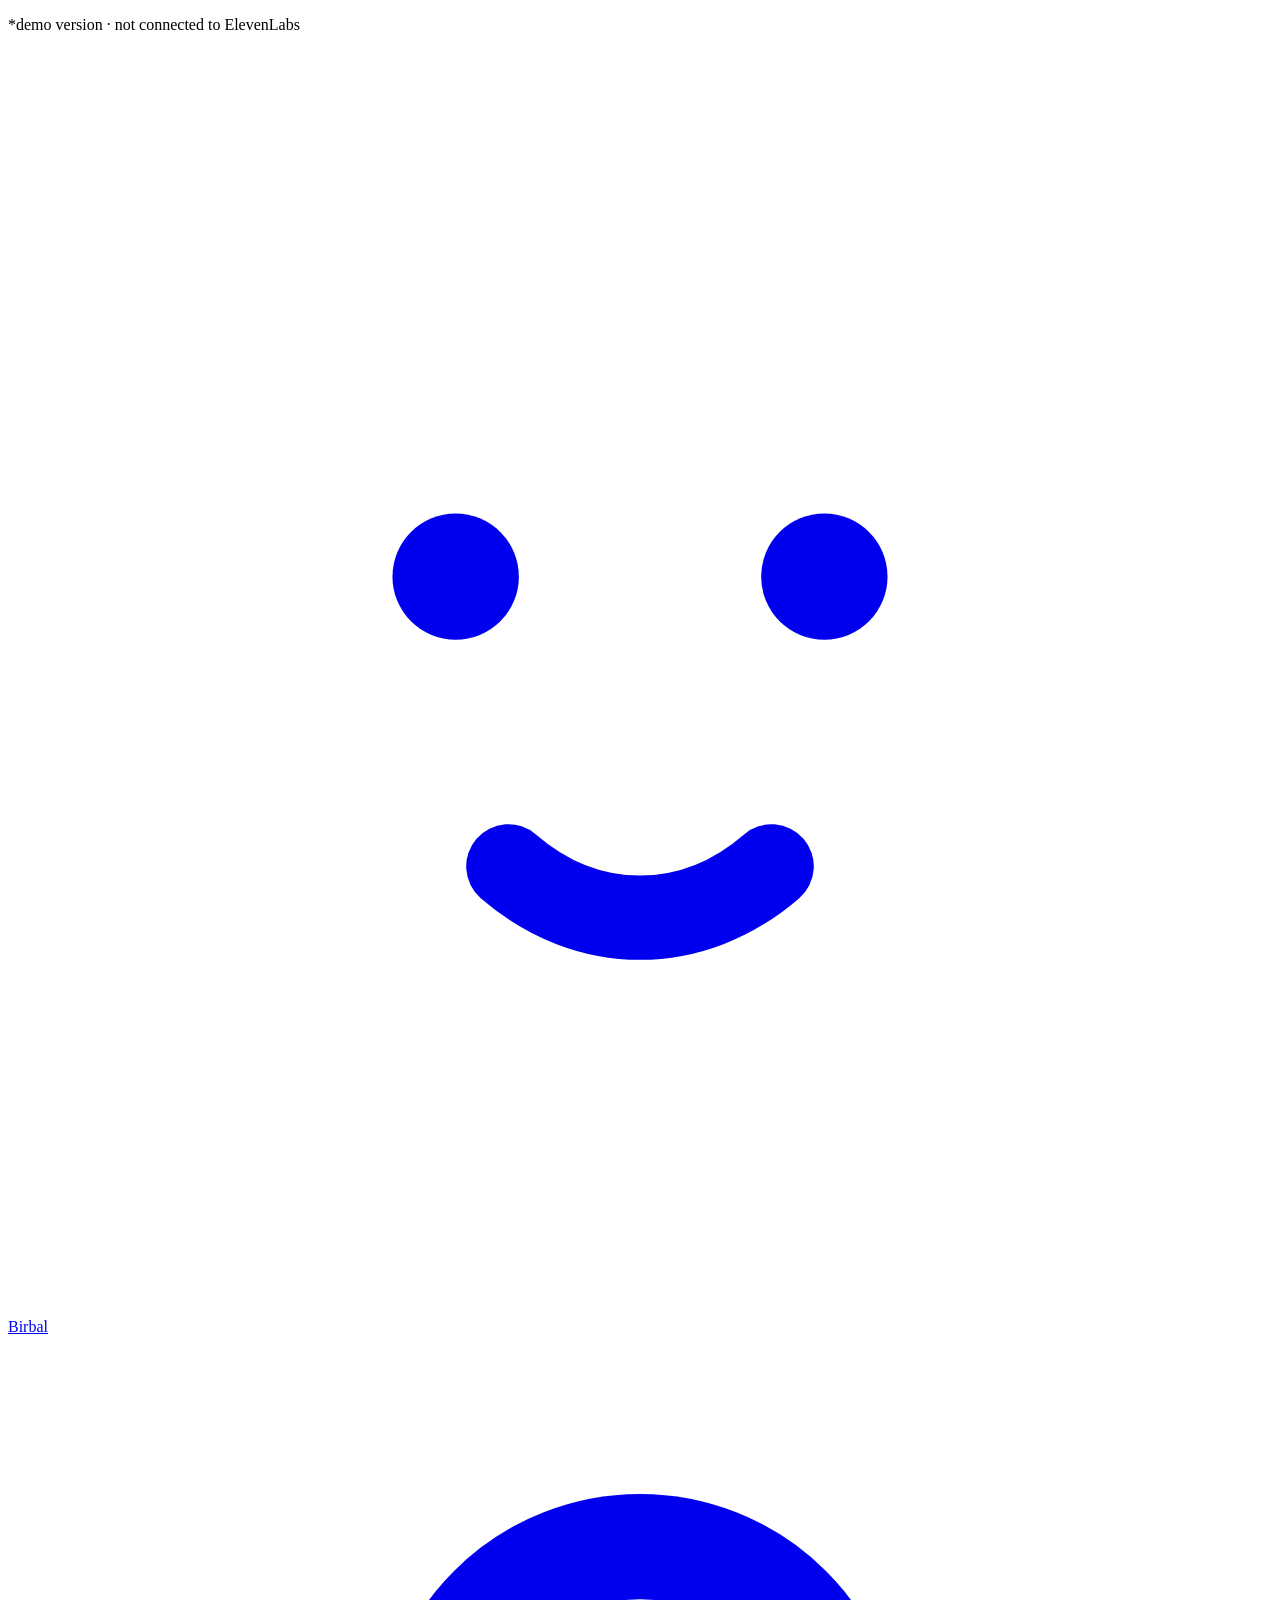
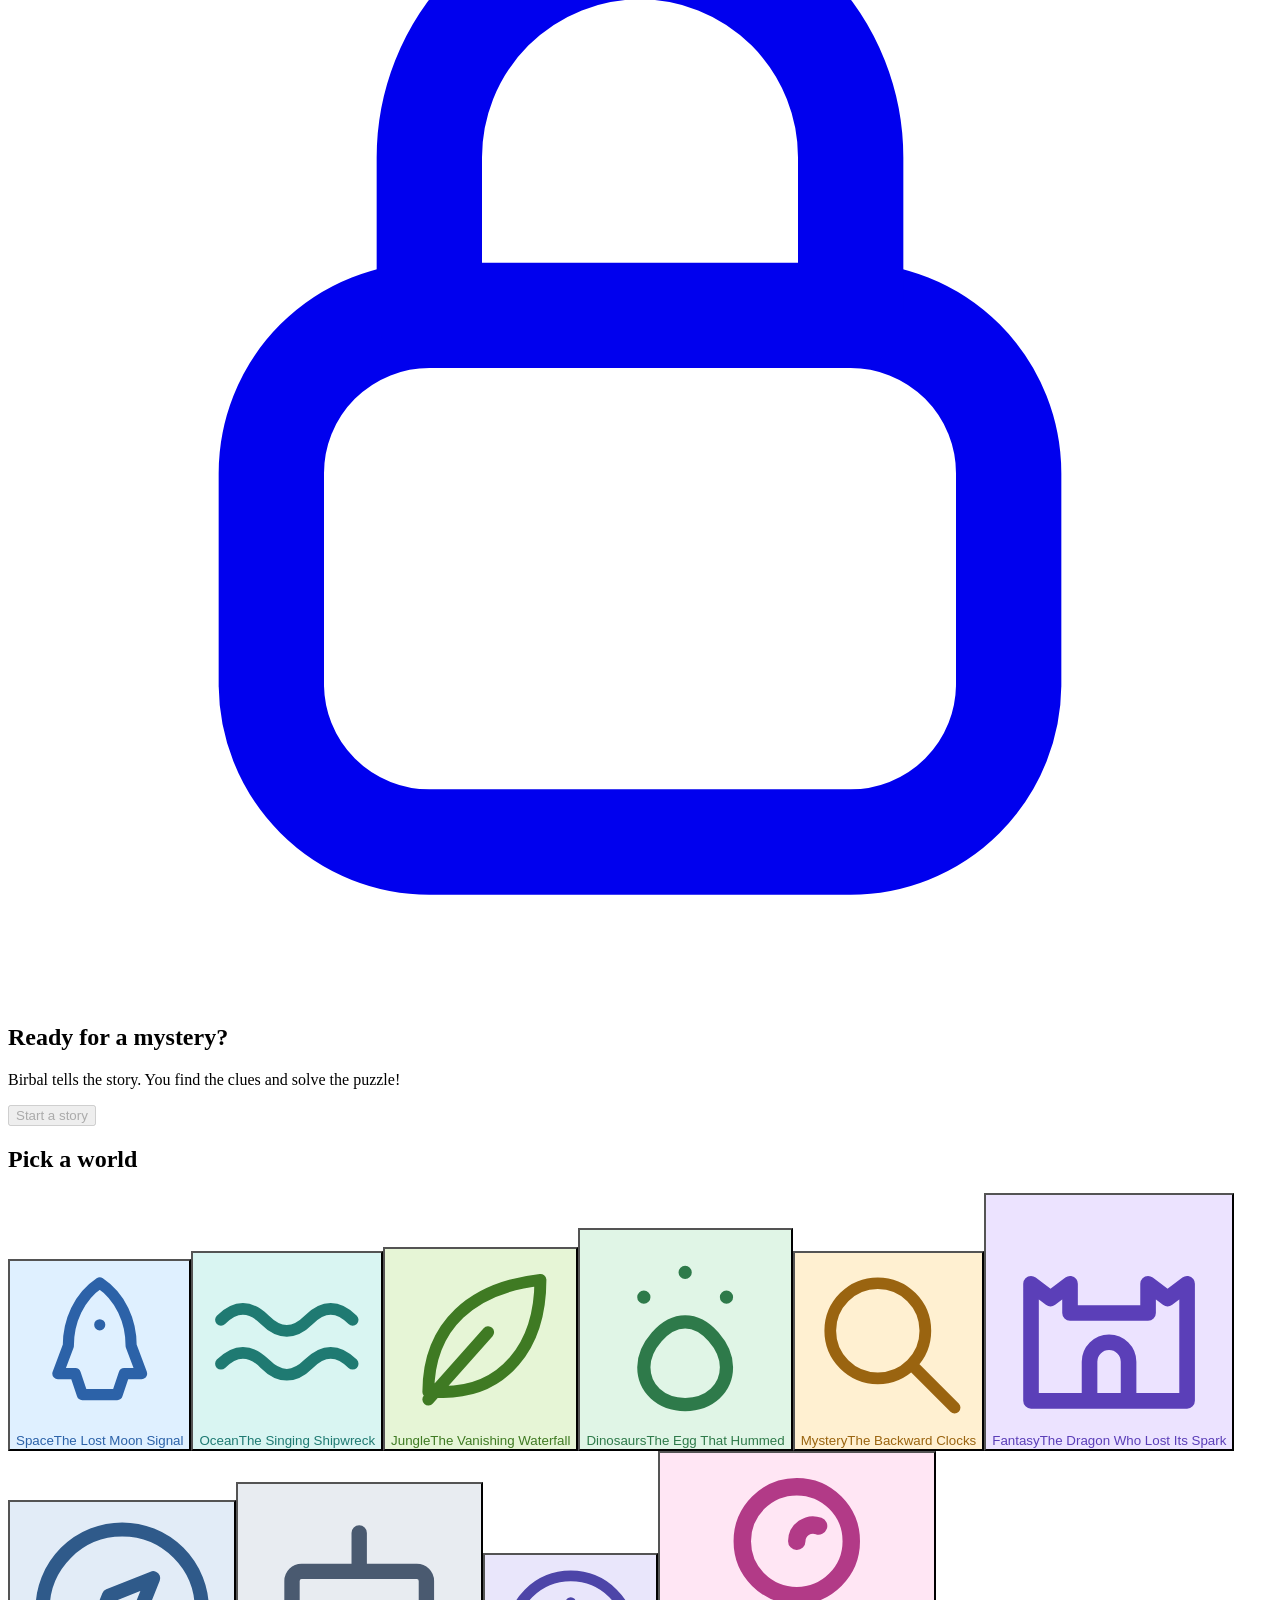
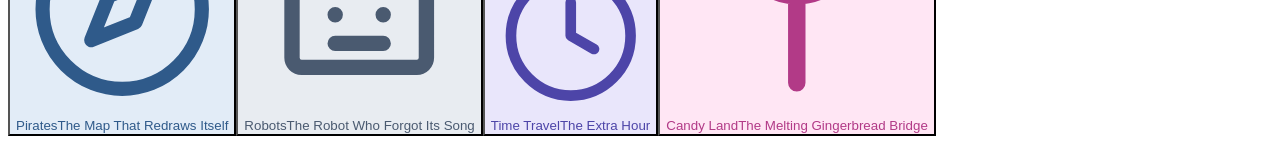
==== commit 88c36749: "Say the demo is not connected to ElevenLabs Co-Authored-By: Claude Opus 5.5 <noreply@anthropic.com>" ====
--- a/index.html
+++ b/index.html
@@ -1 +1 @@
-<!DOCTYPE html><html lang="en" class="aFszna_variable"><head><meta charSet="utf-8"/><meta name="viewport" content="width=device-width, initial-scale=1, viewport-fit=cover"/><link rel="preload" href="/birbal/_next/static/media/61715dc81dd9b4e8-s.p.0ez3bnoxb63ra.woff2" as="font" crossorigin="" type="font/woff2"/><link rel="stylesheet" href="/birbal/_next/static/chunks/0aq1mk96v2zsq.css" data-precedence="next"/><link rel="preload" as="script" fetchPriority="low" href="/birbal/_next/static/chunks/3v_59l1qr_8dp.js"/><script src="/birbal/_next/static/chunks/1gxixk9rla1_d.js" async=""></script><script src="/birbal/_next/static/chunks/23e6jep2anmtk.js" async=""></script><script src="/birbal/_next/static/chunks/turbopack-1sges23ohlse-.js" async=""></script><script src="/birbal/_next/static/chunks/3qfy96eoyh-ek.js" async=""></script><script src="/birbal/_next/static/chunks/2j0jc3x-bgsv2.js" async=""></script><meta name="theme-color" content="#fdf6ea"/><title>Birbal · Stories you solve</title><meta name="description" content="A witty storyteller for kids. Every story is a mystery you help solve."/><meta name="next-size-adjust" content=""/><script src="/birbal/_next/static/chunks/0cz1d0mv5g_q7.js" noModule=""></script></head><body class="font-sans antialiased"><div hidden=""><!--$--><!--/$--></div><p class="pointer-events-none fixed inset-x-0 z-40 text-center text-xs font-medium text-ink/60" style="top:max(2px, env(safe-area-inset-top))">*demo version</p><main class="mx-auto min-h-dvh max-w-5xl px-4 pb-16 pt-[max(1.25rem,env(safe-area-inset-top))] sm:px-8"><header class="flex items-center justify-between py-2"><a class="flex items-center gap-2.5" aria-label="Birbal home" href="/birbal/"><span class="grid place-items-center rounded-[40%] bg-sun text-white shadow-soft h-12 w-12 text-2xl" aria-hidden="true"><svg viewBox="0 0 24 24" fill="none" stroke="currentColor" stroke-width="1.6" stroke-linecap="round" stroke-linejoin="round" class="h-[70%] w-[70%]" aria-hidden="true"><circle cx="8.5" cy="10" r="1.2" fill="currentColor" stroke="none"></circle><circle cx="15.5" cy="10" r="1.2" fill="currentColor" stroke="none"></circle><path d="M9.5 15.5c1.5 1.3 3.5 1.3 5 0"></path></svg></span><span class="font-display font-bold tracking-tight text-4xl">Birbal</span></a><a aria-label="Grown-ups settings" class="grid h-11 w-11 place-items-center rounded-full bg-white/70 text-muted shadow-soft transition hover:text-ink" href="/birbal/parents/"><svg viewBox="0 0 24 24" fill="none" stroke="currentColor" stroke-width="2" stroke-linecap="round" class="h-5 w-5" aria-hidden="true"><rect x="5" y="11" width="14" height="10" rx="3"></rect><path d="M8 11V8a4 4 0 0 1 8 0v3"></path></svg></a></header><section class="rise mt-6 sm:mt-10"><h1 class="font-display text-4xl font-bold leading-[1.05] sm:text-6xl">Ready for a mystery?</h1><p class="mt-3 max-w-lg text-lg text-muted sm:text-xl">Birbal tells the story. You find the clues and solve the puzzle!</p><button disabled="" class="mt-8 flex w-full items-center justify-center gap-3 rounded-[2rem] bg-sun py-6 font-display text-3xl font-bold text-white shadow-lift transition hover:bg-sun-deep active:scale-[0.98] disabled:opacity-40 sm:py-7 sm:text-4xl">Start a story</button></section><section class="rise mt-12" style="animation-delay:80ms"><h2 class="font-display text-2xl font-semibold">Pick a world</h2><div class="mt-4 grid grid-cols-2 gap-4 sm:grid-cols-3"><button style="background:#dff0ff;color:#2c62a8" class="group flex min-h-36 flex-col items-start justify-between rounded-[1.75rem] p-5 text-left shadow-soft transition duration-200 hover:-translate-y-1 hover:shadow-lift active:scale-[0.97]"><span class="grid h-14 w-14 place-items-center rounded-2xl bg-white/70 text-3xl transition group-hover:scale-110" aria-hidden="true"><svg viewBox="0 0 24 24" fill="none" stroke="currentColor" stroke-width="1.6" stroke-linecap="round" stroke-linejoin="round" class="inline-block h-[1em] w-[1em] align-[-0.125em]"><path d="M12 3c3 2 4.5 5.5 4.5 9L18 16h-2.5l-1 3h-5l-1-3H6l1.5-4C7.5 8.5 9 5 12 3zM12 9v.01"></path></svg></span><span><span class="block text-sm font-semibold opacity-75">Space</span><span class="mt-0.5 block font-display text-xl font-semibold leading-tight">The Lost Moon Signal</span></span></button><button style="background:#d9f5f2;color:#1f7a72" class="group flex min-h-36 flex-col items-start justify-between rounded-[1.75rem] p-5 text-left shadow-soft transition duration-200 hover:-translate-y-1 hover:shadow-lift active:scale-[0.97]"><span class="grid h-14 w-14 place-items-center rounded-2xl bg-white/70 text-3xl transition group-hover:scale-110" aria-hidden="true"><svg viewBox="0 0 24 24" fill="none" stroke="currentColor" stroke-width="1.6" stroke-linecap="round" stroke-linejoin="round" class="inline-block h-[1em] w-[1em] align-[-0.125em]"><path d="M3 9c2-2 4-2 6 0s4 2 6 0 4-2 6 0M3 15c2-2 4-2 6 0s4 2 6 0 4-2 6 0"></path></svg></span><span><span class="block text-sm font-semibold opacity-75">Ocean</span><span class="mt-0.5 block font-display text-xl font-semibold leading-tight">The Singing Shipwreck</span></span></button><button style="background:#e6f5d6;color:#3f7a23" class="group flex min-h-36 flex-col items-start justify-between rounded-[1.75rem] p-5 text-left shadow-soft transition duration-200 hover:-translate-y-1 hover:shadow-lift active:scale-[0.97]"><span class="grid h-14 w-14 place-items-center rounded-2xl bg-white/70 text-3xl transition group-hover:scale-110" aria-hidden="true"><svg viewBox="0 0 24 24" fill="none" stroke="currentColor" stroke-width="1.6" stroke-linecap="round" stroke-linejoin="round" class="inline-block h-[1em] w-[1em] align-[-0.125em]"><path d="M5 19C5 10 11 5 20 4c0 9-5 15-13 15zM5 20l8-9"></path></svg></span><span><span class="block text-sm font-semibold opacity-75">Jungle</span><span class="mt-0.5 block font-display text-xl font-semibold leading-tight">The Vanishing Waterfall</span></span></button><button style="background:#e0f5e6;color:#2e7a4a" class="group flex min-h-36 flex-col items-start justify-between rounded-[1.75rem] p-5 text-left shadow-soft transition duration-200 hover:-translate-y-1 hover:shadow-lift active:scale-[0.97]"><span class="grid h-14 w-14 place-items-center rounded-2xl bg-white/70 text-3xl transition group-hover:scale-110" aria-hidden="true"><svg viewBox="0 0 24 24" fill="none" stroke="currentColor" stroke-width="1.6" stroke-linecap="round" stroke-linejoin="round" class="inline-block h-[1em] w-[1em] align-[-0.125em]"><path d="M12 21c-3 0-5-2-5-4.5S9.5 11 12 11s5 3 5 5.5-2 4.5-5 4.5zM7 8v.01M12 5v.01M17 8v.01"></path></svg></span><span><span class="block text-sm font-semibold opacity-75">Dinosaurs</span><span class="mt-0.5 block font-display text-xl font-semibold leading-tight">The Egg That Hummed</span></span></button><button style="background:#fff0d1;color:#9a6410" class="group flex min-h-36 flex-col items-start justify-between rounded-[1.75rem] p-5 text-left shadow-soft transition duration-200 hover:-translate-y-1 hover:shadow-lift active:scale-[0.97]"><span class="grid h-14 w-14 place-items-center rounded-2xl bg-white/70 text-3xl transition group-hover:scale-110" aria-hidden="true"><svg viewBox="0 0 24 24" fill="none" stroke="currentColor" stroke-width="1.6" stroke-linecap="round" stroke-linejoin="round" class="inline-block h-[1em] w-[1em] align-[-0.125em]"><path d="M10.5 17a6.5 6.5 0 1 0 0-13 6.5 6.5 0 0 0 0 13zM15.5 15.5 21 21"></path></svg></span><span><span class="block text-sm font-semibold opacity-75">Mystery</span><span class="mt-0.5 block font-display text-xl font-semibold leading-tight">The Backward Clocks</span></span></button><button style="background:#ece3ff;color:#5b3fb8" class="group flex min-h-36 flex-col items-start justify-between rounded-[1.75rem] p-5 text-left shadow-soft transition duration-200 hover:-translate-y-1 hover:shadow-lift active:scale-[0.97]"><span class="grid h-14 w-14 place-items-center rounded-2xl bg-white/70 text-3xl transition group-hover:scale-110" aria-hidden="true"><svg viewBox="0 0 24 24" fill="none" stroke="currentColor" stroke-width="1.6" stroke-linecap="round" stroke-linejoin="round" class="inline-block h-[1em] w-[1em] align-[-0.125em]"><path d="M4 21V9l2 1.5L8 9v3h8V9l2 1.5L20 9v12zM10 21v-4a2 2 0 0 1 4 0v4"></path></svg></span><span><span class="block text-sm font-semibold opacity-75">Fantasy</span><span class="mt-0.5 block font-display text-xl font-semibold leading-tight">The Dragon Who Lost Its Spark</span></span></button><button style="background:#e2ecf7;color:#2f5a8a" class="group flex min-h-36 flex-col items-start justify-between rounded-[1.75rem] p-5 text-left shadow-soft transition duration-200 hover:-translate-y-1 hover:shadow-lift active:scale-[0.97]"><span class="grid h-14 w-14 place-items-center rounded-2xl bg-white/70 text-3xl transition group-hover:scale-110" aria-hidden="true"><svg viewBox="0 0 24 24" fill="none" stroke="currentColor" stroke-width="1.6" stroke-linecap="round" stroke-linejoin="round" class="inline-block h-[1em] w-[1em] align-[-0.125em]"><path d="M12 21a9 9 0 1 0 0-18 9 9 0 0 0 0 18zM15.5 8.5l-2 5-5 2 2-5z"></path></svg></span><span><span class="block text-sm font-semibold opacity-75">Pirates</span><span class="mt-0.5 block font-display text-xl font-semibold leading-tight">The Map That Redraws Itself</span></span></button><button style="background:#e8ecf1;color:#4a5a70" class="group flex min-h-36 flex-col items-start justify-between rounded-[1.75rem] p-5 text-left shadow-soft transition duration-200 hover:-translate-y-1 hover:shadow-lift active:scale-[0.97]"><span class="grid h-14 w-14 place-items-center rounded-2xl bg-white/70 text-3xl transition group-hover:scale-110" aria-hidden="true"><svg viewBox="0 0 24 24" fill="none" stroke="currentColor" stroke-width="1.6" stroke-linecap="round" stroke-linejoin="round" class="inline-block h-[1em] w-[1em] align-[-0.125em]"><path d="M6 9h12a1 1 0 0 1 1 1v8a1 1 0 0 1-1 1H6a1 1 0 0 1-1-1v-8a1 1 0 0 1 1-1zM12 9V5M12 5v.01M9.5 13.5v.01M14.5 13.5v.01M9.5 16.5h5"></path></svg></span><span><span class="block text-sm font-semibold opacity-75">Robots</span><span class="mt-0.5 block font-display text-xl font-semibold leading-tight">The Robot Who Forgot Its Song</span></span></button><button style="background:#e9e6fb;color:#4d45a8" class="group flex min-h-36 flex-col items-start justify-between rounded-[1.75rem] p-5 text-left shadow-soft transition duration-200 hover:-translate-y-1 hover:shadow-lift active:scale-[0.97]"><span class="grid h-14 w-14 place-items-center rounded-2xl bg-white/70 text-3xl transition group-hover:scale-110" aria-hidden="true"><svg viewBox="0 0 24 24" fill="none" stroke="currentColor" stroke-width="1.6" stroke-linecap="round" stroke-linejoin="round" class="inline-block h-[1em] w-[1em] align-[-0.125em]"><path d="M12 21a9 9 0 1 0 0-18 9 9 0 0 0 0 18zM12 7v5l3.5 2"></path></svg></span><span><span class="block text-sm font-semibold opacity-75">Time Travel</span><span class="mt-0.5 block font-display text-xl font-semibold leading-tight">The Extra Hour</span></span></button><button style="background:#ffe6f4;color:#b23a87" class="group flex min-h-36 flex-col items-start justify-between rounded-[1.75rem] p-5 text-left shadow-soft transition duration-200 hover:-translate-y-1 hover:shadow-lift active:scale-[0.97]"><span class="grid h-14 w-14 place-items-center rounded-2xl bg-white/70 text-3xl transition group-hover:scale-110" aria-hidden="true"><svg viewBox="0 0 24 24" fill="none" stroke="currentColor" stroke-width="1.6" stroke-linecap="round" stroke-linejoin="round" class="inline-block h-[1em] w-[1em] align-[-0.125em]"><path d="M12 13a5 5 0 1 0 0-10 5 5 0 0 0 0 10zM12 13v8M12 8a1.5 1.5 0 0 1 2-1.4"></path></svg></span><span><span class="block text-sm font-semibold opacity-75">Candy Land</span><span class="mt-0.5 block font-display text-xl font-semibold leading-tight">The Melting Gingerbread Bridge</span></span></button></div></section></main><!--$--><!--/$--><script id="_R_">(globalThis["TURBOPACK"] || (globalThis["TURBOPACK"] = [])).push({"otherChunks":["static/chunks/3v_59l1qr_8dp.js","static/chunks/1gxixk9rla1_d.js","static/chunks/23e6jep2anmtk.js"],"runtimeModuleIds":[94553]});</script><script src="/birbal/_next/static/chunks/3v_59l1qr_8dp.js" async=""></script><script>(self.__next_f=self.__next_f||[]).push([0])</script><script>self.__next_f.push([1,"1:\"$Sreact.fragment\"\n2:\"/birbal/_next/static/chunks/3qfy96eoyh-ek.js\"\n3:I[39756,[\"$2\"],\"default\"]\n4:I[37457,[\"$2\"],\"default\"]\n6:I[47257,[\"$2\"],\"ClientPageRoot\"]\n7:\"/birbal/_next/static/chunks/2j0jc3x-bgsv2.js\"\n8:I[31713,[\"$2\",\"$7\"],\"default\"]\nb:I[97367,[\"$2\"],\"OutletBoundary\"]\nc:\"$Sreact.suspense\"\ne:\"ViewportBoundary\"\nf:I[97367,[\"$2\"],\"$e\"]\n11:\"MetadataBoundary\"\n12:I[97367,[\"$2\"],\"$11\"]\n14:I[68027,[\"$2\"],\"default\",1]\n:HL[\"/birbal/_next/static/chunks/0aq1mk96v2zsq.css\",\"style\"]\n:HL[\"/birbal/_next/static/media/61715dc81dd9b4e8-s.p.0ez3bnoxb63ra.woff2\",\"font\",{\"crossOrigin\":\"\",\"type\":\"font/woff2\"}]\n5:[[\"children\",{\"s\":\"__PAGE__\",\"h\":512,\"d\":{\"r\":[\"$\",\"$1\",\"c\",{\"children\":[[\"$\",\"$L6\",null,{\"Component\":\"$8\",\"serverProvidedParams\":{\"searchParams\":{},\"params\":{},\"promises\":[\"$@9\",\"$@a\"]}}],[[\"$\",\"script\",\"script-0\",{\"src\":\"/birbal/_next/static/chunks/2j0jc3x-bgsv2.js\",\"async\":true,\"nonce\":\"$undefined\"}]],[\"$\",\"$Lb\",null,{\"children\":[\"$\",\"$c\",null,{\"name\":\"Next.MetadataOutlet\",\"children\":\"$@d\"}]}]]}],\"p\":false,\"v\":null}}]]\n0:{\"P\":null,\"c\":[\"\",\"\"],\"q\":\"\",\"i\":false,\"t\":{\"t\":{\"s\":\"\",\"h\":528,\"d\":{\"r\":[\"$\",\"$1\",\"c\",{\"children\":[[[\"$\",\"link\",\"0\",{\"rel\":\"stylesheet\",\"href\":\"/birbal/_next/static/chunks/0aq1mk96v2zsq.css\",\"precedence\":\"next\",\"crossOrigin\":\"$undefined\",\"nonce\":\"$undefined\"}],[\"$\",\"script\",\"script-0\",{\"src\":\"/birbal/_next/static/chunks/3qfy96eoyh-ek.js\",\"async\":true,\"nonce\":\"$undefined\"}]],[\"$\",\"html\",null,{\"lang\":\"en\",\"className\":\"aFszna_variable\",\"children\":[\"$\",\"body\",null,{\"className\":\"font-sans antialiased\",\"children\":[[\"$\",\"p\",null,{\"className\":\"pointer-events-none fixed inset-x-0 z-40 text-center text-xs font-medium text-ink/60\",\"style\":{\"top\":\"max(2px, env(safe-area-inset-top))\"},\"children\":\"*demo version\"}],[\"$\",\"$L3\",null,{\"parallelRouterKey\":\"children\",\"error\":\"$undefined\",\"errorStyles\":\"$undefined\",\"errorScripts\":\"$undefined\",\"template\":[\"$\",\"$L4\",null,{}],\"templateStyles\":\"$undefined\",\"templateScripts\":\"$undefined\",\"notFound\":[[[\"$\",\"title\",null,{\"children\":\"404: This page could not be found.\"}],[\"$\",\"div\",null,{\"style\":{\"fontFamily\":\"system-ui,\\\"Segoe UI\\\",Roboto,Helvetica,Arial,sans-serif,\\\"Apple Color Emoji\\\",\\\"Segoe UI Emoji\\\"\",\"height\":\"100vh\",\"textAlign\":\"center\",\"display\":\"flex\",\"flexDirection\":\"column\",\"alignItems\":\"center\",\"justifyContent\":\"center\"},\"children\":[\"$\",\"div\",null,{\"children\":[[\"$\",\"style\",null,{\"dangerouslySetInnerHTML\":{\"__html\":\"body{color:#000;background:#fff;margin:0}.next-error-h1{border-right:1px solid rgba(0,0,0,.3)}@media (prefers-color-scheme:dark){body{color:#fff;background:#000}.next-error-h1{border-right:1px solid rgba(255,255,255,.3)}}\"}}],[\"$\",\"h1\",null,{\"className\":\"next-error-h1\",\"style\":{\"display\":\"inline-block\",\"margin\":\"0 20px 0 0\",\"padding\":\"0 23px 0 0\",\"fontSize\":24,\"fontWeight\":500,\"verticalAlign\":\"top\",\"lineHeight\":\"49px\"},\"children\":404}],[\"$\",\"div\",null,{\"style\":{\"display\":\"inline-block\"},\"children\":[\"$\",\"h2\",null,{\"style\":{\"fontSize\":14,\"fontWeight\":400,\"lineHeight\":\"49px\",\"margin\":0},\"children\":\"This page could not be found.\"}]}]]}]}]],[]],\"forbidden\":\"$undefined\",\"unauthorized\":\"$undefined\"}]]}]}]]}],\"p\":false,\"v\":null},\"c\":\"$Q5\"},\"h\":{\"r\":[\"$\",\"$1\",\"h\",{\"children\":[null,[\"$\",\"$Lf\",null,{\"children\":\"$L10\"}],[\"$\",\"$L12\",null,{\"children\":[[\"$\",\"div\",null,{\"hidden\":true,\"children\":[\"$\",\"$c\",null,{\"name\":\"Next.Metadata\",\"children\":\"$L13\"}]}],null]}],[\"$\",\"meta\",null,{\"name\":\"next-size-adjust\",\"content\":\"\"}]]}],\"p\":false,\"v\":null}},\"m\":\"$undefined\",\"G\":[\"$14\",[[\"$\",\"link\",\"0\",{\"rel\":\"stylesheet\",\"href\":\"/birbal/_next/static/chunks/0aq1mk96v2zsq.css\",\"precedence\":\"next\",\"crossOrigin\":\"$undefined\",\"nonce\":\"$undefined\"}]]],\"S\":true,\"r\":\"$undefined\",\"s\":\"$undefined\",\"a\":\"$undefined\",\"l\":\"$undefined\",\"p\":\"$undefined\",\"d\":\"$undefined\",\"b\":\"DdiFnbuUUZrBiwz_czAlT\"}\n9:{}\na:\"$5:0:1:d:r:props:children:0:props:serverProvidedParams:params\"\n10:[[\"$\",\"meta\",\"0\",{\"charSet\":\"utf-8\"}],[\"$\",\"meta\",\"1\",{\"name\":\"viewport\",\"content\":\"width=device-width, initial-scale=1, viewport-fit=cover\"}],[\"$\",\"meta\",\"2\",{\"name\":\"theme-color\",\"content\":\"#fdf6ea\"}]]\nd:null\n13:[[\"$\",\"title\",\"0\",{\"children\":\"Birbal · Stories you solve\"}],[\"$\",\"meta\",\"1\",{\"name\":\"description\",\"content\":\"A witty storyteller for kids. Every story is a mystery you help solve.\"}]]\n"])</script></body></html>+<!DOCTYPE html><html lang="en" class="aFszna_variable"><head><meta charSet="utf-8"/><meta name="viewport" content="width=device-width, initial-scale=1, viewport-fit=cover"/><link rel="preload" href="/birbal/_next/static/media/61715dc81dd9b4e8-s.p.0ez3bnoxb63ra.woff2" as="font" crossorigin="" type="font/woff2"/><link rel="stylesheet" href="/birbal/_next/static/chunks/0aq1mk96v2zsq.css" data-precedence="next"/><link rel="preload" as="script" fetchPriority="low" href="/birbal/_next/static/chunks/3v_59l1qr_8dp.js"/><script src="/birbal/_next/static/chunks/1gxixk9rla1_d.js" async=""></script><script src="/birbal/_next/static/chunks/39_j1bdzreq0m.js" async=""></script><script src="/birbal/_next/static/chunks/turbopack-1sges23ohlse-.js" async=""></script><script src="/birbal/_next/static/chunks/3qfy96eoyh-ek.js" async=""></script><script src="/birbal/_next/static/chunks/2ag0x4r-i2-fj.js" async=""></script><meta name="theme-color" content="#fdf6ea"/><title>Birbal · Stories you solve</title><meta name="description" content="A witty storyteller for kids. Every story is a mystery you help solve."/><meta name="next-size-adjust" content=""/><script src="/birbal/_next/static/chunks/0cz1d0mv5g_q7.js" noModule=""></script></head><body class="font-sans antialiased"><div hidden=""><!--$--><!--/$--></div><p class="pointer-events-none fixed inset-x-0 z-40 text-center text-xs font-medium text-ink/60" style="top:max(2px, env(safe-area-inset-top))">*demo version · not connected to ElevenLabs</p><main class="mx-auto min-h-dvh max-w-5xl px-4 pb-16 pt-[max(1.25rem,env(safe-area-inset-top))] sm:px-8"><header class="flex items-center justify-between py-2"><a class="flex items-center gap-2.5" aria-label="Birbal home" href="/birbal/"><span class="grid place-items-center rounded-[40%] bg-sun text-white shadow-soft h-12 w-12 text-2xl" aria-hidden="true"><svg viewBox="0 0 24 24" fill="none" stroke="currentColor" stroke-width="1.6" stroke-linecap="round" stroke-linejoin="round" class="h-[70%] w-[70%]" aria-hidden="true"><circle cx="8.5" cy="10" r="1.2" fill="currentColor" stroke="none"></circle><circle cx="15.5" cy="10" r="1.2" fill="currentColor" stroke="none"></circle><path d="M9.5 15.5c1.5 1.3 3.5 1.3 5 0"></path></svg></span><span class="font-display font-bold tracking-tight text-4xl">Birbal</span></a><a aria-label="Grown-ups settings" class="grid h-11 w-11 place-items-center rounded-full bg-white/70 text-muted shadow-soft transition hover:text-ink" href="/birbal/parents/"><svg viewBox="0 0 24 24" fill="none" stroke="currentColor" stroke-width="2" stroke-linecap="round" class="h-5 w-5" aria-hidden="true"><rect x="5" y="11" width="14" height="10" rx="3"></rect><path d="M8 11V8a4 4 0 0 1 8 0v3"></path></svg></a></header><section class="rise mt-6 sm:mt-10"><h1 class="font-display text-4xl font-bold leading-[1.05] sm:text-6xl">Ready for a mystery?</h1><p class="mt-3 max-w-lg text-lg text-muted sm:text-xl">Birbal tells the story. You find the clues and solve the puzzle!</p><button disabled="" class="mt-8 flex w-full items-center justify-center gap-3 rounded-[2rem] bg-sun py-6 font-display text-3xl font-bold text-white shadow-lift transition hover:bg-sun-deep active:scale-[0.98] disabled:opacity-40 sm:py-7 sm:text-4xl">Start a story</button></section><section class="rise mt-12" style="animation-delay:80ms"><h2 class="font-display text-2xl font-semibold">Pick a world</h2><div class="mt-4 grid grid-cols-2 gap-4 sm:grid-cols-3"><button style="background:#dff0ff;color:#2c62a8" class="group flex min-h-36 flex-col items-start justify-between rounded-[1.75rem] p-5 text-left shadow-soft transition duration-200 hover:-translate-y-1 hover:shadow-lift active:scale-[0.97]"><span class="grid h-14 w-14 place-items-center rounded-2xl bg-white/70 text-3xl transition group-hover:scale-110" aria-hidden="true"><svg viewBox="0 0 24 24" fill="none" stroke="currentColor" stroke-width="1.6" stroke-linecap="round" stroke-linejoin="round" class="inline-block h-[1em] w-[1em] align-[-0.125em]"><path d="M12 3c3 2 4.5 5.5 4.5 9L18 16h-2.5l-1 3h-5l-1-3H6l1.5-4C7.5 8.5 9 5 12 3zM12 9v.01"></path></svg></span><span><span class="block text-sm font-semibold opacity-75">Space</span><span class="mt-0.5 block font-display text-xl font-semibold leading-tight">The Lost Moon Signal</span></span></button><button style="background:#d9f5f2;color:#1f7a72" class="group flex min-h-36 flex-col items-start justify-between rounded-[1.75rem] p-5 text-left shadow-soft transition duration-200 hover:-translate-y-1 hover:shadow-lift active:scale-[0.97]"><span class="grid h-14 w-14 place-items-center rounded-2xl bg-white/70 text-3xl transition group-hover:scale-110" aria-hidden="true"><svg viewBox="0 0 24 24" fill="none" stroke="currentColor" stroke-width="1.6" stroke-linecap="round" stroke-linejoin="round" class="inline-block h-[1em] w-[1em] align-[-0.125em]"><path d="M3 9c2-2 4-2 6 0s4 2 6 0 4-2 6 0M3 15c2-2 4-2 6 0s4 2 6 0 4-2 6 0"></path></svg></span><span><span class="block text-sm font-semibold opacity-75">Ocean</span><span class="mt-0.5 block font-display text-xl font-semibold leading-tight">The Singing Shipwreck</span></span></button><button style="background:#e6f5d6;color:#3f7a23" class="group flex min-h-36 flex-col items-start justify-between rounded-[1.75rem] p-5 text-left shadow-soft transition duration-200 hover:-translate-y-1 hover:shadow-lift active:scale-[0.97]"><span class="grid h-14 w-14 place-items-center rounded-2xl bg-white/70 text-3xl transition group-hover:scale-110" aria-hidden="true"><svg viewBox="0 0 24 24" fill="none" stroke="currentColor" stroke-width="1.6" stroke-linecap="round" stroke-linejoin="round" class="inline-block h-[1em] w-[1em] align-[-0.125em]"><path d="M5 19C5 10 11 5 20 4c0 9-5 15-13 15zM5 20l8-9"></path></svg></span><span><span class="block text-sm font-semibold opacity-75">Jungle</span><span class="mt-0.5 block font-display text-xl font-semibold leading-tight">The Vanishing Waterfall</span></span></button><button style="background:#e0f5e6;color:#2e7a4a" class="group flex min-h-36 flex-col items-start justify-between rounded-[1.75rem] p-5 text-left shadow-soft transition duration-200 hover:-translate-y-1 hover:shadow-lift active:scale-[0.97]"><span class="grid h-14 w-14 place-items-center rounded-2xl bg-white/70 text-3xl transition group-hover:scale-110" aria-hidden="true"><svg viewBox="0 0 24 24" fill="none" stroke="currentColor" stroke-width="1.6" stroke-linecap="round" stroke-linejoin="round" class="inline-block h-[1em] w-[1em] align-[-0.125em]"><path d="M12 21c-3 0-5-2-5-4.5S9.5 11 12 11s5 3 5 5.5-2 4.5-5 4.5zM7 8v.01M12 5v.01M17 8v.01"></path></svg></span><span><span class="block text-sm font-semibold opacity-75">Dinosaurs</span><span class="mt-0.5 block font-display text-xl font-semibold leading-tight">The Egg That Hummed</span></span></button><button style="background:#fff0d1;color:#9a6410" class="group flex min-h-36 flex-col items-start justify-between rounded-[1.75rem] p-5 text-left shadow-soft transition duration-200 hover:-translate-y-1 hover:shadow-lift active:scale-[0.97]"><span class="grid h-14 w-14 place-items-center rounded-2xl bg-white/70 text-3xl transition group-hover:scale-110" aria-hidden="true"><svg viewBox="0 0 24 24" fill="none" stroke="currentColor" stroke-width="1.6" stroke-linecap="round" stroke-linejoin="round" class="inline-block h-[1em] w-[1em] align-[-0.125em]"><path d="M10.5 17a6.5 6.5 0 1 0 0-13 6.5 6.5 0 0 0 0 13zM15.5 15.5 21 21"></path></svg></span><span><span class="block text-sm font-semibold opacity-75">Mystery</span><span class="mt-0.5 block font-display text-xl font-semibold leading-tight">The Backward Clocks</span></span></button><button style="background:#ece3ff;color:#5b3fb8" class="group flex min-h-36 flex-col items-start justify-between rounded-[1.75rem] p-5 text-left shadow-soft transition duration-200 hover:-translate-y-1 hover:shadow-lift active:scale-[0.97]"><span class="grid h-14 w-14 place-items-center rounded-2xl bg-white/70 text-3xl transition group-hover:scale-110" aria-hidden="true"><svg viewBox="0 0 24 24" fill="none" stroke="currentColor" stroke-width="1.6" stroke-linecap="round" stroke-linejoin="round" class="inline-block h-[1em] w-[1em] align-[-0.125em]"><path d="M4 21V9l2 1.5L8 9v3h8V9l2 1.5L20 9v12zM10 21v-4a2 2 0 0 1 4 0v4"></path></svg></span><span><span class="block text-sm font-semibold opacity-75">Fantasy</span><span class="mt-0.5 block font-display text-xl font-semibold leading-tight">The Dragon Who Lost Its Spark</span></span></button><button style="background:#e2ecf7;color:#2f5a8a" class="group flex min-h-36 flex-col items-start justify-between rounded-[1.75rem] p-5 text-left shadow-soft transition duration-200 hover:-translate-y-1 hover:shadow-lift active:scale-[0.97]"><span class="grid h-14 w-14 place-items-center rounded-2xl bg-white/70 text-3xl transition group-hover:scale-110" aria-hidden="true"><svg viewBox="0 0 24 24" fill="none" stroke="currentColor" stroke-width="1.6" stroke-linecap="round" stroke-linejoin="round" class="inline-block h-[1em] w-[1em] align-[-0.125em]"><path d="M12 21a9 9 0 1 0 0-18 9 9 0 0 0 0 18zM15.5 8.5l-2 5-5 2 2-5z"></path></svg></span><span><span class="block text-sm font-semibold opacity-75">Pirates</span><span class="mt-0.5 block font-display text-xl font-semibold leading-tight">The Map That Redraws Itself</span></span></button><button style="background:#e8ecf1;color:#4a5a70" class="group flex min-h-36 flex-col items-start justify-between rounded-[1.75rem] p-5 text-left shadow-soft transition duration-200 hover:-translate-y-1 hover:shadow-lift active:scale-[0.97]"><span class="grid h-14 w-14 place-items-center rounded-2xl bg-white/70 text-3xl transition group-hover:scale-110" aria-hidden="true"><svg viewBox="0 0 24 24" fill="none" stroke="currentColor" stroke-width="1.6" stroke-linecap="round" stroke-linejoin="round" class="inline-block h-[1em] w-[1em] align-[-0.125em]"><path d="M6 9h12a1 1 0 0 1 1 1v8a1 1 0 0 1-1 1H6a1 1 0 0 1-1-1v-8a1 1 0 0 1 1-1zM12 9V5M12 5v.01M9.5 13.5v.01M14.5 13.5v.01M9.5 16.5h5"></path></svg></span><span><span class="block text-sm font-semibold opacity-75">Robots</span><span class="mt-0.5 block font-display text-xl font-semibold leading-tight">The Robot Who Forgot Its Song</span></span></button><button style="background:#e9e6fb;color:#4d45a8" class="group flex min-h-36 flex-col items-start justify-between rounded-[1.75rem] p-5 text-left shadow-soft transition duration-200 hover:-translate-y-1 hover:shadow-lift active:scale-[0.97]"><span class="grid h-14 w-14 place-items-center rounded-2xl bg-white/70 text-3xl transition group-hover:scale-110" aria-hidden="true"><svg viewBox="0 0 24 24" fill="none" stroke="currentColor" stroke-width="1.6" stroke-linecap="round" stroke-linejoin="round" class="inline-block h-[1em] w-[1em] align-[-0.125em]"><path d="M12 21a9 9 0 1 0 0-18 9 9 0 0 0 0 18zM12 7v5l3.5 2"></path></svg></span><span><span class="block text-sm font-semibold opacity-75">Time Travel</span><span class="mt-0.5 block font-display text-xl font-semibold leading-tight">The Extra Hour</span></span></button><button style="background:#ffe6f4;color:#b23a87" class="group flex min-h-36 flex-col items-start justify-between rounded-[1.75rem] p-5 text-left shadow-soft transition duration-200 hover:-translate-y-1 hover:shadow-lift active:scale-[0.97]"><span class="grid h-14 w-14 place-items-center rounded-2xl bg-white/70 text-3xl transition group-hover:scale-110" aria-hidden="true"><svg viewBox="0 0 24 24" fill="none" stroke="currentColor" stroke-width="1.6" stroke-linecap="round" stroke-linejoin="round" class="inline-block h-[1em] w-[1em] align-[-0.125em]"><path d="M12 13a5 5 0 1 0 0-10 5 5 0 0 0 0 10zM12 13v8M12 8a1.5 1.5 0 0 1 2-1.4"></path></svg></span><span><span class="block text-sm font-semibold opacity-75">Candy Land</span><span class="mt-0.5 block font-display text-xl font-semibold leading-tight">The Melting Gingerbread Bridge</span></span></button></div></section></main><!--$--><!--/$--><script id="_R_">(globalThis["TURBOPACK"] || (globalThis["TURBOPACK"] = [])).push({"otherChunks":["static/chunks/3v_59l1qr_8dp.js","static/chunks/1gxixk9rla1_d.js","static/chunks/39_j1bdzreq0m.js"],"runtimeModuleIds":[94553]});</script><script src="/birbal/_next/static/chunks/3v_59l1qr_8dp.js" async=""></script><script>(self.__next_f=self.__next_f||[]).push([0])</script><script>self.__next_f.push([1,"1:\"$Sreact.fragment\"\n2:\"/birbal/_next/static/chunks/3qfy96eoyh-ek.js\"\n3:I[39756,[\"$2\"],\"default\"]\n4:I[37457,[\"$2\"],\"default\"]\n6:I[47257,[\"$2\"],\"ClientPageRoot\"]\n7:\"/birbal/_next/static/chunks/2ag0x4r-i2-fj.js\"\n8:I[31713,[\"$2\",\"$7\"],\"default\"]\nb:I[97367,[\"$2\"],\"OutletBoundary\"]\nc:\"$Sreact.suspense\"\ne:\"ViewportBoundary\"\nf:I[97367,[\"$2\"],\"$e\"]\n11:\"MetadataBoundary\"\n12:I[97367,[\"$2\"],\"$11\"]\n14:I[68027,[\"$2\"],\"default\",1]\n:HL[\"/birbal/_next/static/chunks/0aq1mk96v2zsq.css\",\"style\"]\n:HL[\"/birbal/_next/static/media/61715dc81dd9b4e8-s.p.0ez3bnoxb63ra.woff2\",\"font\",{\"crossOrigin\":\"\",\"type\":\"font/woff2\"}]\n5:[[\"children\",{\"s\":\"__PAGE__\",\"h\":512,\"d\":{\"r\":[\"$\",\"$1\",\"c\",{\"children\":[[\"$\",\"$L6\",null,{\"Component\":\"$8\",\"serverProvidedParams\":{\"searchParams\":{},\"params\":{},\"promises\":[\"$@9\",\"$@a\"]}}],[[\"$\",\"script\",\"script-0\",{\"src\":\"/birbal/_next/static/chunks/2ag0x4r-i2-fj.js\",\"async\":true,\"nonce\":\"$undefined\"}]],[\"$\",\"$Lb\",null,{\"children\":[\"$\",\"$c\",null,{\"name\":\"Next.MetadataOutlet\",\"children\":\"$@d\"}]}]]}],\"p\":false,\"v\":null}}]]\n0:{\"P\":null,\"c\":[\"\",\"\"],\"q\":\"\",\"i\":false,\"t\":{\"t\":{\"s\":\"\",\"h\":528,\"d\":{\"r\":[\"$\",\"$1\",\"c\",{\"children\":[[[\"$\",\"link\",\"0\",{\"rel\":\"stylesheet\",\"href\":\"/birbal/_next/static/chunks/0aq1mk96v2zsq.css\",\"precedence\":\"next\",\"crossOrigin\":\"$undefined\",\"nonce\":\"$undefined\"}],[\"$\",\"script\",\"script-0\",{\"src\":\"/birbal/_next/static/chunks/3qfy96eoyh-ek.js\",\"async\":true,\"nonce\":\"$undefined\"}]],[\"$\",\"html\",null,{\"lang\":\"en\",\"className\":\"aFszna_variable\",\"children\":[\"$\",\"body\",null,{\"className\":\"font-sans antialiased\",\"children\":[[\"$\",\"p\",null,{\"className\":\"pointer-events-none fixed inset-x-0 z-40 text-center text-xs font-medium text-ink/60\",\"style\":{\"top\":\"max(2px, env(safe-area-inset-top))\"},\"children\":\"*demo version · not connected to ElevenLabs\"}],[\"$\",\"$L3\",null,{\"parallelRouterKey\":\"children\",\"error\":\"$undefined\",\"errorStyles\":\"$undefined\",\"errorScripts\":\"$undefined\",\"template\":[\"$\",\"$L4\",null,{}],\"templateStyles\":\"$undefined\",\"templateScripts\":\"$undefined\",\"notFound\":[[[\"$\",\"title\",null,{\"children\":\"404: This page could not be found.\"}],[\"$\",\"div\",null,{\"style\":{\"fontFamily\":\"system-ui,\\\"Segoe UI\\\",Roboto,Helvetica,Arial,sans-serif,\\\"Apple Color Emoji\\\",\\\"Segoe UI Emoji\\\"\",\"height\":\"100vh\",\"textAlign\":\"center\",\"display\":\"flex\",\"flexDirection\":\"column\",\"alignItems\":\"center\",\"justifyContent\":\"center\"},\"children\":[\"$\",\"div\",null,{\"children\":[[\"$\",\"style\",null,{\"dangerouslySetInnerHTML\":{\"__html\":\"body{color:#000;background:#fff;margin:0}.next-error-h1{border-right:1px solid rgba(0,0,0,.3)}@media (prefers-color-scheme:dark){body{color:#fff;background:#000}.next-error-h1{border-right:1px solid rgba(255,255,255,.3)}}\"}}],[\"$\",\"h1\",null,{\"className\":\"next-error-h1\",\"style\":{\"display\":\"inline-block\",\"margin\":\"0 20px 0 0\",\"padding\":\"0 23px 0 0\",\"fontSize\":24,\"fontWeight\":500,\"verticalAlign\":\"top\",\"lineHeight\":\"49px\"},\"children\":404}],[\"$\",\"div\",null,{\"style\":{\"display\":\"inline-block\"},\"children\":[\"$\",\"h2\",null,{\"style\":{\"fontSize\":14,\"fontWeight\":400,\"lineHeight\":\"49px\",\"margin\":0},\"children\":\"This page could not be found.\"}]}]]}]}]],[]],\"forbidden\":\"$undefined\",\"unauthorized\":\"$undefined\"}]]}]}]]}],\"p\":false,\"v\":null},\"c\":\"$Q5\"},\"h\":{\"r\":[\"$\",\"$1\",\"h\",{\"children\":[null,[\"$\",\"$Lf\",null,{\"children\":\"$L10\"}],[\"$\",\"$L12\",null,{\"children\":[[\"$\",\"div\",null,{\"hidden\":true,\"children\":[\"$\",\"$c\",null,{\"name\":\"Next.Metadata\",\"children\":\"$L13\"}]}],null]}],[\"$\",\"meta\",null,{\"name\":\"next-size-adjust\",\"content\":\"\"}]]}],\"p\":false,\"v\":null}},\"m\":\"$undefined\",\"G\":[\"$14\",[[\"$\",\"link\",\"0\",{\"rel\":\"stylesheet\",\"href\":\"/birbal/_next/static/chunks/0aq1mk96v2zsq.css\",\"precedence\":\"next\",\"crossOrigin\":\"$undefined\",\"nonce\":\"$undefined\"}]]],\"S\":true,\"r\":\"$undefined\",\"s\":\"$undefined\",\"a\":\"$undefined\",\"l\":\"$undefined\",\"p\":\"$undefined\",\"d\":\"$undefined\",\"b\":\"7cF3EXE_JmgAU2EBUv2X6\"}\n9:{}\na:\"$5:0:1:d:r:props:children:0:props:serverProvidedParams:params\"\n10:[[\"$\",\"meta\",\"0\",{\"charSet\":\"utf-8\"}],[\"$\",\"meta\",\"1\",{\"name\":\"viewport\",\"content\":\"width=device-width, initial-scale=1, viewport-fit=cover\"}],[\"$\",\"meta\",\"2\",{\"name\":\"theme-color\",\"content\":\"#fdf6ea\"}]]\nd:null\n13:[[\"$\",\"title\",\"0\",{\"children\":\"Birbal · Stories you solve\"}],[\"$\",\"meta\",\"1\",{\"name\":\"description\",\"content\":\"A witty storyteller for kids. Every story is a mystery you help solve.\"}]]\n"])</script></body></html>
